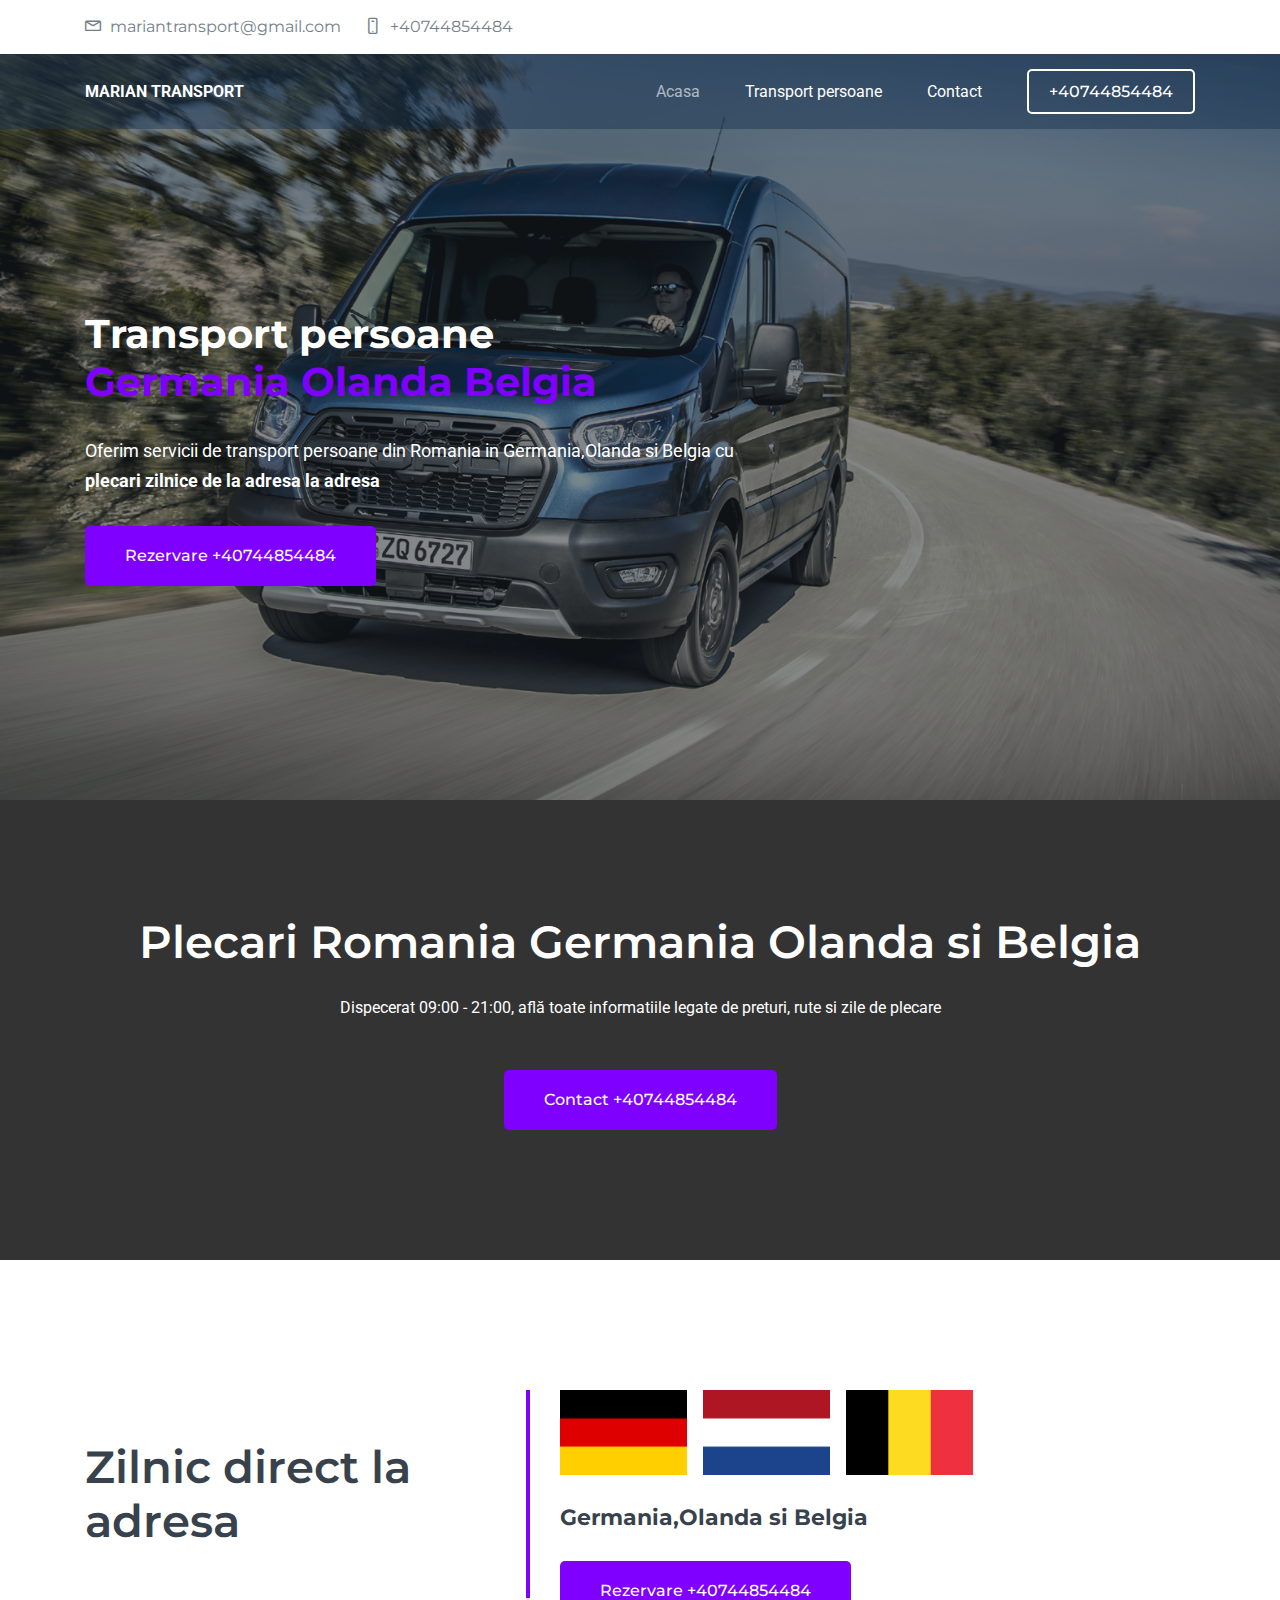
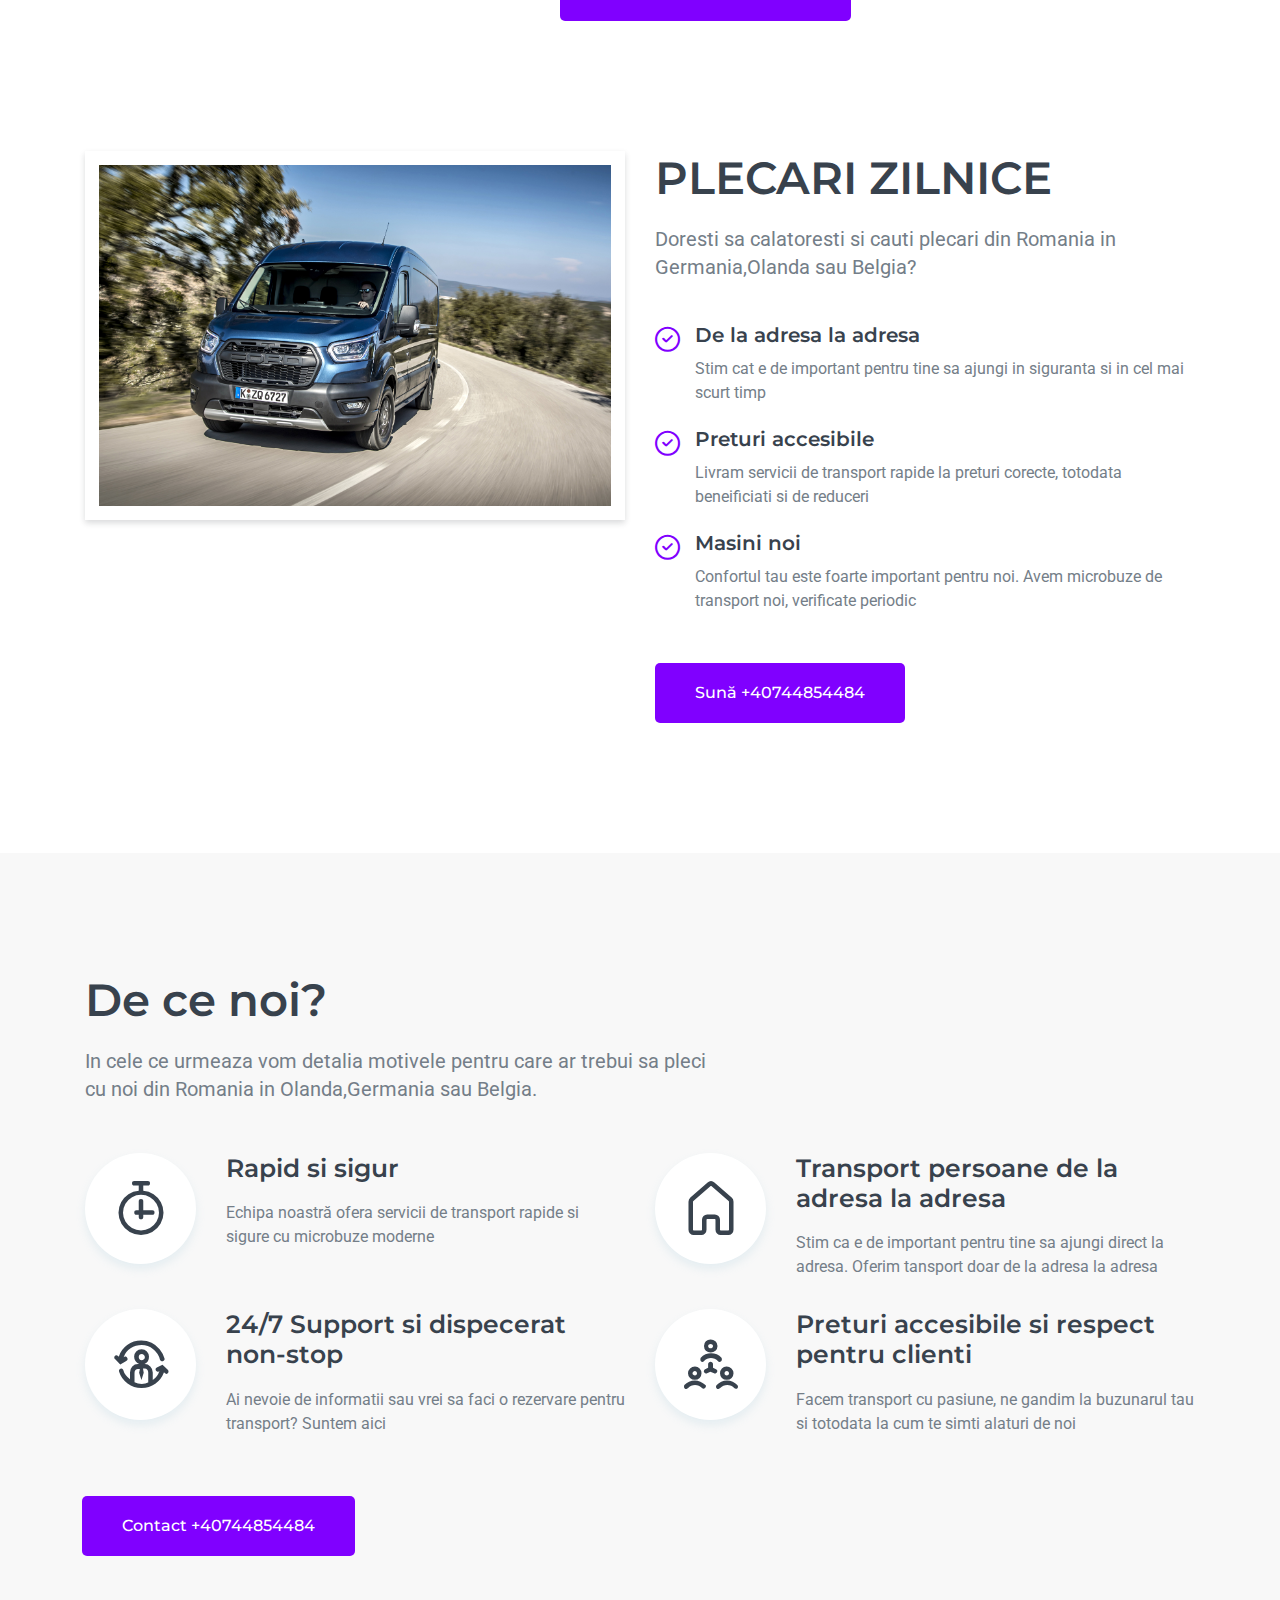
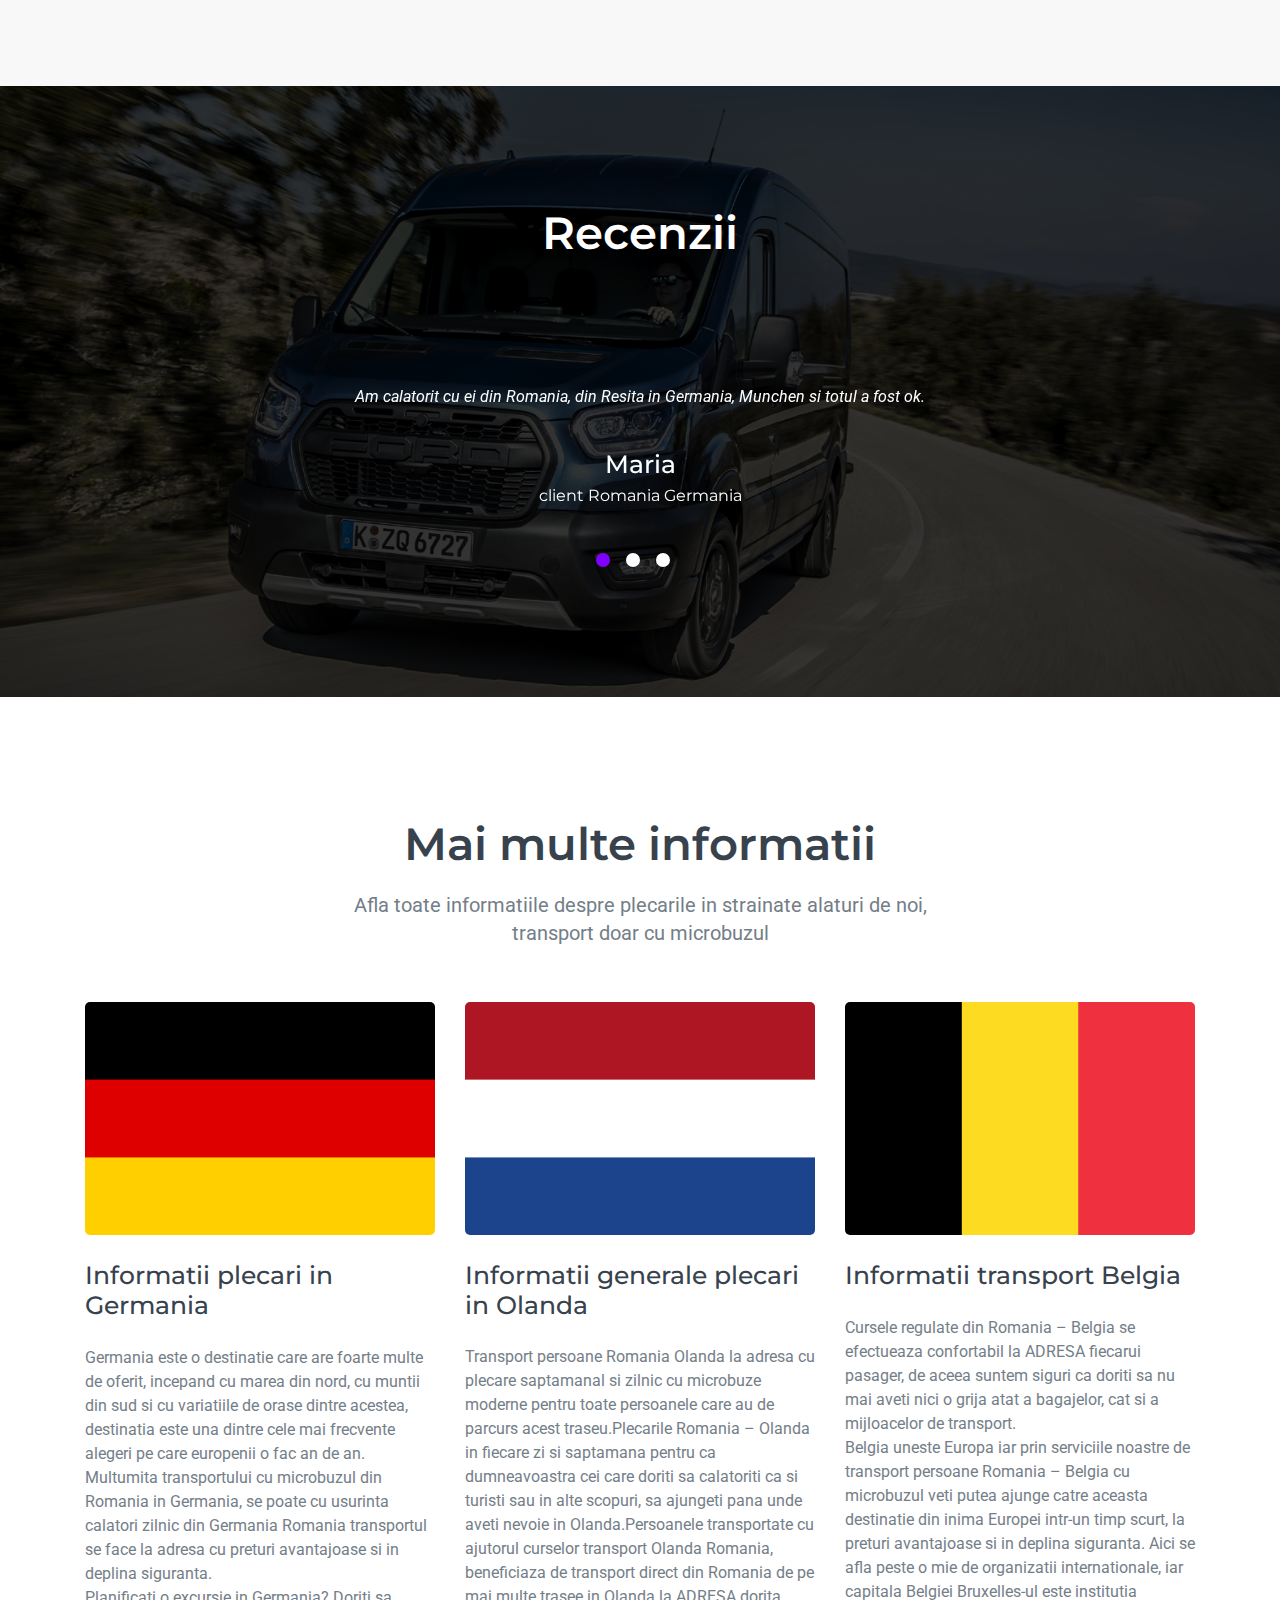
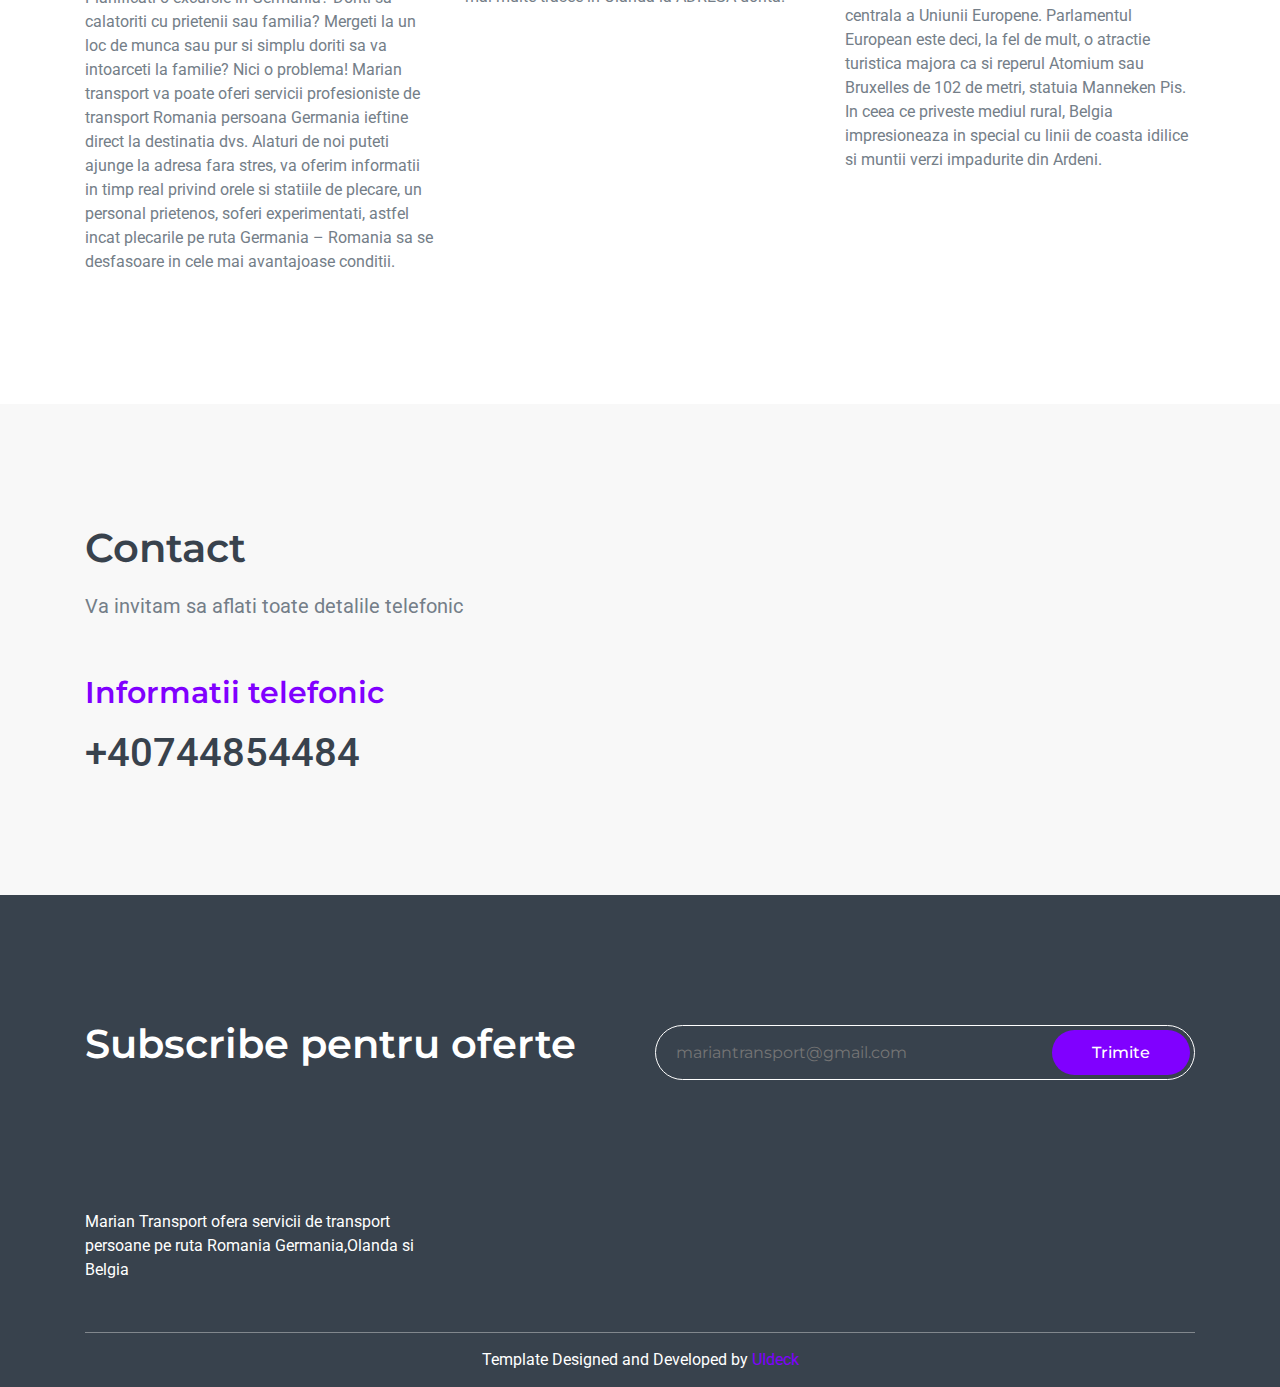
==== index.html @ 930f418b "add first commit" ====
<!DOCTYPE html>
<html class="no-js" lang="ro">
  <head>
    <meta charset="utf-8" />

    <!-- SEO Meta Tags -->
    <meta
      name="description"
      content="Marian transport ofera servicii de transport persoane din Romania in
      Germania,Olanda si Belgia cu plecari zilnice de la adresa la adresa"
    />
    <meta name="application-name" content="mariantransport.com" />
    <meta
      name="keywords"
      content="transport persoane romania germania,transport persoane germania romania,transport persoane germania,transport persoane olanda,transport persoane belgia,plecari romania germania,plecari romania olanda,plecari romania belgia"
    />
    <meta name="creator" content="mariantransport.com" />
    <meta property="og:site_name" content="https://mariantransport.com/" />

    <!-- website name -->
    <meta property="og:site" content="https://mariantransport.com/" />
    <!-- website link -->
    <meta
      property="og:title"
      content="Marian Transport-transport persoane Germania,Olanda si Belgia"
    />
    <!-- title shown in the actual shared post -->
    <meta
      property="og:description"
      content="Marian Transport ofera servicii de transport persoane din Romania in
      Germania,Olanda si Belgia cu plecari zilnice de la adresa la adresa"
    />
    <meta
      property="og:image"
      content="https://mariantransport/assets/images/transport-persoane-international.jpg"
    />
    <!-- image link, make sure it's jpg -->
    <meta property="og:url" content="https://mariantransport.com/" />
    <!-- where do you want your post to link to -->

    <!-- Website Title -->
    <title>
      Marian Transport- transport persoane Germania,Olanda si Belgia
    </title>
    <meta name="viewport" content="width=device-width, initial-scale=1" />

    <!--====== Favicon Icon ======-->
    <link
      rel="shortcut icon"
      href="assets/images/transport-persoane-international.jpg"
      type="image/png"
    />

    <!--====== Animate CSS ======-->
    <link rel="stylesheet" href="assets/css/animate.css" />

    <!--====== Magnific Popup CSS ======-->
    <link rel="stylesheet" href="assets/css/magnific-popup.css" />

    <!--====== Slick CSS ======-->
    <link rel="stylesheet" href="assets/css/slick.css" />

    <!--====== Line Icons CSS ======-->
    <link
      rel="stylesheet"
      href="assets/fonts/lineicons/font-css/LineIcons.css"
    />

    <!--====== Bootstrap CSS ======-->
    <link rel="stylesheet" href="assets/css/bootstrap.min.css" />

    <!--====== Default CSS ======-->
    <link rel="stylesheet" href="assets/css/default.css" />

    <!--====== Style CSS ======-->
    <link rel="stylesheet" href="assets/css/style.css" />
  </head>

  <body>
    <header class="header_area">
      <div class="header_top">
        <div class="container">
          <div class="header_top_content d-md-flex justify-content-between">
            <div class="header_info text-center">
              <ul>
                <li>
                  <i class="lni lni-envelope"></i>
                  <a href="#"> mariantransport@gmail.com</a>
                </li>
                <li>
                  <i class="lni lni-mobile"></i>
                  <a href="tel:+40744854484">+40744854484</a>
                </li>
              </ul>
            </div>
          </div>
          <!-- header top content -->
        </div>
        <!-- container -->
      </div>
      <!-- header top -->

      <div class="header_navbar">
        <div class="container">
          <div class="row">
            <div class="col-lg-12">
              <nav class="navbar navbar-expand-lg">
                <a class="navbar-brand" href="index.html">
                  <p style="color: white; font-weight: bold">
                    MARIAN TRANSPORT
                  </p>
                </a>
                <button
                  class="navbar-toggler"
                  type="button"
                  data-toggle="collapse"
                  data-target="#navbarSupportedContent"
                  aria-controls="navbarSupportedContent"
                  aria-expanded="false"
                  aria-label="Toggle navigation"
                >
                  <span class="toggler-icon"></span>
                  <span class="toggler-icon"></span>
                  <span class="toggler-icon"></span>
                </button>

                <div
                  class="collapse navbar-collapse sub-menu-bar"
                  id="navbarSupportedContent"
                >
                  <ul id="nav" class="navbar-nav ml-auto">
                    <li class="nav-item active">
                      <a class="page-scroll" href="index.html">Acasa</a>
                    </li>

                    <li class="nav-item">
                      <a class="page-scroll" href="transport-persoane.html"
                        >Transport persoane</a
                      >
                    </li>
                    <li class="nav-item">
                      <a class="page-scroll" href="#contact">Contact</a>
                    </li>
                  </ul>
                </div>
                <!-- navbar collapse -->

                <div class="navbar-btn d-none d-sm-inline-block">
                  <a
                    class="main-btn"
                    data-scroll-nav="0"
                    href="tel:+40744854484"
                    >+40744854484</a
                  >
                </div>
              </nav>
              <!-- navbar -->
            </div>
          </div>
          <!-- row -->
        </div>
        <!-- container -->
      </div>
      <!-- header navbar -->
    </header>

    <!--====== HEADER PART ENDS ======-->

    <!--====== SLIDER PART START ======-->

    <div id="home">
      <div
        class="single_slider bg_cover d-flex align-items-center"
        style="
          background-image: url(assets/images/transport-persoane-international.jpg);
        "
      >
        <div class="container">
          <div class="row">
            <div class="col-lg-9">
              <div class="slider_content">
                <h1
                  class="slider_title"
                  data-animation="fadeInUp"
                  data-delay="0.2s"
                >
                  Transport persoane
                  <span style="color: #8000ff">Germania Olanda Belgia</span>
                </h1>
                <p data-animation="fadeInUp" data-delay="0.7s">
                  Oferim servicii de transport persoane din Romania in
                  Germania,Olanda si Belgia cu
                  <span style="font-weight: bold">
                    plecari zilnice de la adresa la adresa</span
                  >
                </p>
                <a
                  href="tel:+40744854484"
                  class="main-btn"
                  data-animation="fadeInUp"
                  data-delay="1.1s"
                  >Rezervare +40744854484</a
                >
              </div>
              <!-- slider content -->
            </div>
          </div>
          <!-- row -->
        </div>
        <!-- container -->
      </div>
      <!-- single slider -->
    </div>
    <section
      class="call_action_area pt-115 pb-130 bg_cover"
      style="background-image: url(assets/images/10-ani-experienta.jpeg)"
    >
      <div class="container">
        <div class="row justify-content-center">
          <div class="col-lg-12">
            <div class="call_action_content text-center">
              <h3 class="action_title">
                Plecari Romania Germania Olanda si Belgia
              </h3>
              <p>
                Dispecerat 09:00 - 21:00, află toate informatiile legate de
                preturi, rute si zile de plecare
              </p>
              <a href="tel:+40744854484" class="main-btn"
                >Contact +40744854484</a
              >
            </div>
            <!-- call action content -->
          </div>
        </div>
        <!-- row -->
      </div>
      <!-- container -->
    </section>
    <section id="about" class="about_area">
      <div class="about_law_area pt-100">
        <div class="container">
          <div class="row">
            <div class="col-lg-5">
              <div class="about_law_title mt-30">
                <h2 class="title">Zilnic direct la adresa</h2>
              </div>
              <!-- about law title -->
            </div>
            <div class="col-lg-7">
              <div class="about_law_content mt-30">
                <img
                  src="assets/images/germania.png"
                  style="max-width: 20%"
                  alt="transport persoane romania germania si germania romania"
                />
                <img
                  src="assets/images/olanda.png"
                  style="max-width: 20%; margin-left: 12px"
                  alt="transport persoane romania olanda si olanda romania"
                />
                <img
                  src="assets/images/belgia.png"
                  style="max-width: 20%; margin-left: 12px"
                  alt="transport persoane romania belgia si belgia romania"
                />
                <div style="margin-top: 30px">
                  <h4>Germania,Olanda si Belgia</h4>
                  <a href="tel:+40744854484" class="main-btn"
                    >Rezervare +40744854484</a
                  >
                </div>
              </div>
              <!-- about law title -->
            </div>
          </div>
          <!-- row -->
        </div>
        <!-- container -->
      </div>
      <!-- about law area -->

      <div class="about_hire_area pt-80 pb-130">
        <div class="container">
          <div class="row">
            <div class="col-lg-6">
              <div class="about_image mt-50">
                <img
                  src="assets/images/transport-persoane-international.jpg"
                  alt="Cerinte locuri de munca ingrijire batrani in austria"
                />
              </div>
              <!-- about image -->
            </div>
            <div class="col-lg-6">
              <div class="about_content mt-50">
                <div class="section_title">
                  <h3 class="title">PLECARI ZILNICE</h3>
                  <p>
                    Doresti sa calatoresti si cauti plecari din Romania in
                    Germania,Olanda sau Belgia?
                  </p>
                </div>
                <!-- section title -->
                <ul class="about_list">
                  <li class="d-flex">
                    <div class="about_check">
                      <i class="lni lni-checkmark-circle"></i>
                    </div>
                    <div class="about_list_content media-body">
                      <h5 class="title">De la adresa la adresa</h5>
                      <p>
                        Stim cat e de important pentru tine sa ajungi in
                        siguranta si in cel mai scurt timp
                      </p>
                    </div>
                  </li>
                  <li class="d-flex">
                    <div class="about_check">
                      <i class="lni lni-checkmark-circle"></i>
                    </div>
                    <div class="about_list_content media-body">
                      <h5 class="title">Preturi accesibile</h5>
                      <p>
                        Livram servicii de transport rapide la preturi corecte,
                        totodata beneificiati si de reduceri
                      </p>
                    </div>
                  </li>
                  <li class="d-flex">
                    <div class="about_check">
                      <i class="lni lni-checkmark-circle"></i>
                    </div>
                    <div class="about_list_content media-body">
                      <h5 class="title">Masini noi</h5>
                      <p>
                        Confortul tau este foarte important pentru noi. Avem
                        microbuze de transport noi, verificate periodic
                      </p>
                    </div>
                  </li>
                </ul>
                <a
                  style="margin-top: 50px"
                  href="tel:+40744854484"
                  class="main-btn"
                  >Sună +40744854484</a
                >
              </div>
              <!-- about content -->
            </div>
          </div>
          <!-- row -->
        </div>
        <!-- container -->
      </div>
      <!-- about hire area -->
    </section>

    <!--====== ABOUT PART ENDS ======-->

    <!--====== PRACTICE PART START ======-->

    <section id="practice" class="practice_area gray-bg pt-120 pb-130">
      <div class="container">
        <div class="row">
          <div class="col-lg-7">
            <div class="section_title pb-20">
              <h3 class="title">De ce noi?</h3>
              <p>
                In cele ce urmeaza vom detalia motivele pentru care ar trebui sa
                pleci cu noi din Romania in Olanda,Germania sau Belgia.
              </p>
            </div>
            <!-- section title -->
          </div>
        </div>
        <!-- row -->
        <div class="row">
          <div class="col-lg-6">
            <div class="single_practice mt-30 d-sm-flex">
              <div class="practice_icon">
                <i class="lni lni-timer"></i>
              </div>
              <div class="practice_content media-body">
                <h4 class="practice_title">
                  <a href="index.html">Rapid si sigur</a>
                </h4>
                <p>
                  Echipa noastră ofera servicii de transport rapide si sigure cu
                  microbuze moderne
                </p>
              </div>
            </div>
            <!-- single practice -->
          </div>
          <div class="col-lg-6">
            <div class="single_practice mt-30 d-sm-flex">
              <div class="practice_icon">
                <i class="lni lni-home"></i>
              </div>
              <div class="practice_content media-body">
                <h4 class="practice_title">
                  <a href="index.html"
                    >Transport persoane de la adresa la adresa</a
                  >
                </h4>
                <p>
                  Stim ca e de important pentru tine sa ajungi direct la adresa.
                  Oferim tansport doar de la adresa la adresa
                </p>
              </div>
            </div>
            <!-- single practice -->
          </div>
          <div class="col-lg-6">
            <div class="single_practice mt-30 d-sm-flex">
              <div class="practice_icon">
                <i class="lni lni-consulting"></i>
              </div>
              <div class="practice_content media-body">
                <h4 class="practice_title">
                  <a href="index.html">24/7 Support si dispecerat non-stop</a>
                </h4>
                <p>
                  Ai nevoie de informatii sau vrei sa faci o rezervare pentru
                  transport? Suntem aici
                </p>
              </div>
            </div>
            <!-- single practice -->
          </div>
          <div class="col-lg-6">
            <div class="single_practice mt-30 d-sm-flex">
              <div class="practice_icon">
                <i class="lni lni-network"></i>
              </div>
              <div class="practice_content media-body">
                <h4 class="practice_title">
                  <a href="index.html"
                    >Preturi accesibile si respect pentru clienti</a
                  >
                </h4>
                <p>
                  Facem transport cu pasiune, ne gandim la buzunarul tau si
                  totodata la cum te simti alaturi de noi
                </p>
              </div>
            </div>
            <!-- single practice -->
          </div>
          <a
            style="margin-top: 60px; margin-left: 12px"
            href="tel:+40744854484"
            class="main-btn"
            >Contact +40744854484</a
          >
        </div>
        <!-- row -->
      </div>
      <!-- container -->
    </section>

    <section
      id="testimonial"
      class="testimonial_area bg_cover pt-120 pb-130"
      style="
        background-image: url(assets/images/transport-persoane-international.jpg);
      "
    >
      <div class="container">
        <div class="row justify-content-center">
          <div class="col-lg-7">
            <div class="section_title section_title_2 text-center pb-30">
              <h3 class="title">Recenzii</h3>
            </div>
            <!-- section title -->
          </div>
        </div>
        <!-- row -->
        <div class="row justify-content-center">
          <div class="col-lg-8">
            <div class="testimonial_active">
              <div class="single_testimonial pt-30 text-center">
                <div class="testimonial_content">
                  <p>
                    Am calatorit cu ei din Romania, din Resita in Germania,
                    Munchen si totul a fost ok.
                  </p>

                  <h5 class="author_name">Maria</h5>
                  <span>client Romania Germania</span>
                </div>
              </div>
              <!-- testimonial content -->
              <div class="single_testimonial pt-30 text-center">
                <div class="testimonial_content">
                  <p>
                    M-am intors din Olanda cu ei, recomand serviiul de transport
                    persoane oferit de ei.
                  </p>

                  <h5 class="author_name">Ruxandra</h5>
                  <span>client Olanda Romania</span>
                </div>
              </div>
              <!-- testimonial content -->
              <div class="single_testimonial pt-30 text-center">
                <div class="testimonial_content">
                  <p>
                    Am venit din Frankfurt acasa in Romania, microbuzele sunt
                    noi si confortabile. Recoamnd cu incredere sa folositi
                    transportul cu ei
                  </p>

                  <h5 class="author_name">Adrian</h5>
                  <span>client Germania Romania</span>
                </div>
              </div>
              <!-- testimonial content -->
            </div>
            <!-- testimonial active -->
          </div>
        </div>
        <!-- row -->
      </div>
      <!-- container -->
    </section>

    <!--====== TESTIMONIAL PART ENDS ======-->

    <!--====== BLOG PART START ======-->

    <section id="blog" class="blog_area pt-120 pb-130">
      <div class="container">
        <div class="row justify-content-center">
          <div class="col-lg-7">
            <div class="section_title text-center pb-25">
              <h3 class="title">Mai multe informatii</h3>
              <p>
                Afla toate informatiile despre plecarile in strainate alaturi de
                noi, transport doar cu microbuzul
              </p>
            </div>
            <!-- section title -->
          </div>
        </div>
        <!-- row -->
        <div class="row justify-content-center">
          <div class="col-lg-4 col-md-7">
            <div class="single_blog mt-30">
              <div class="blg_image">
                <img
                  src="assets/images/germania.png"
                  alt="informatii transport persoane din romania in germania si invers"
                />
              </div>
              <div class="blg_content">
                <h4 class="blog_title">
                  <a>Informatii plecari in Germania</a>
                </h4>
                <p>
                  Germania este o destinatie care are foarte multe de oferit,
                  incepand cu marea din nord, cu muntii din sud si cu variatiile
                  de orase dintre acestea, destinatia este una dintre cele mai
                  frecvente alegeri pe care europenii o fac an de an. Multumita
                  transportului cu microbuzul din Romania in Germania, se poate
                  cu usurinta calatori zilnic din Germania Romania transportul
                  se face la adresa cu preturi avantajoase si in deplina
                  siguranta.
                  <br />
                  Planificati o excursie in Germania? Doriti sa calatoriti cu
                  prietenii sau familia? Mergeti la un loc de munca sau pur si
                  simplu doriti sa va intoarceti la familie? Nici o problema!
                  Marian transport va poate oferi servicii profesioniste de
                  transport Romania persoana Germania ieftine direct la
                  destinatia dvs. Alaturi de noi puteti ajunge la adresa fara
                  stres, va oferim informatii in timp real privind orele si
                  statiile de plecare, un personal prietenos, soferi
                  experimentati, astfel incat plecarile pe ruta Germania –
                  Romania sa se desfasoare in cele mai avantajoase conditii.
                </p>
              </div>
            </div>
            <!-- single blog -->
          </div>
          <div class="col-lg-4 col-md-7">
            <div class="single_blog mt-30">
              <div class="blg_image">
                <img
                  src="assets/images/olanda.png"
                  alt="informatii transport persoane din romania in olanda si invers"
                />
              </div>
              <div class="blg_content">
                <h4 class="blog_title">
                  <a>Informatii generale plecari in Olanda</a>
                </h4>
                <p>
                  Transport persoane Romania Olanda la adresa cu plecare
                  saptamanal si zilnic cu microbuze moderne pentru toate
                  persoanele care au de parcurs acest traseu.Plecarile Romania –
                  Olanda in fiecare zi si saptamana pentru ca dumneavoastra cei
                  care doriti sa calatoriti ca si turisti sau in alte scopuri,
                  sa ajungeti pana unde aveti nevoie in Olanda.Persoanele
                  transportate cu ajutorul curselor transport Olanda Romania,
                  beneficiaza de transport direct din Romania de pe mai multe
                  trasee in Olanda la ADRESA dorita.
                  <br />
                </p>
              </div>
            </div>
            <!-- single blog -->
          </div>
          <div class="col-lg-4 col-md-7">
            <div class="single_blog mt-30">
              <div class="blg_image">
                <img
                  src="assets/images/belgia.png"
                  alt="informatii transport persoane din romania in belgia si invers"
                />
              </div>
              <div class="blg_content">
                <h4 class="blog_title">
                  <a>Informatii transport Belgia</a>
                </h4>
                <p>
                  Cursele regulate din Romania – Belgia se efectueaza
                  confortabil la ADRESA fiecarui pasager, de aceea suntem siguri
                  ca doriti sa nu mai aveti nici o grija atat a bagajelor, cat
                  si a mijloacelor de transport.
                  <br />
                  Belgia uneste Europa iar prin serviciile noastre de transport
                  persoane Romania – Belgia cu microbuzul veti putea ajunge
                  catre aceasta destinatie din inima Europei intr-un timp scurt,
                  la preturi avantajoase si in deplina siguranta. Aici se afla
                  peste o mie de organizatii internationale, iar capitala
                  Belgiei Bruxelles-ul este institutia centrala a Uniunii
                  Europene. Parlamentul European este deci, la fel de mult, o
                  atractie turistica majora ca si reperul Atomium sau Bruxelles
                  de 102 de metri, statuia Manneken Pis. In ceea ce priveste
                  mediul rural, Belgia impresioneaza in special cu linii de
                  coasta idilice si muntii verzi impadurite din Ardeni.
                </p>
              </div>
            </div>
            <!-- single blog -->
          </div>
        </div>
        <!-- row -->
      </div>
      <!-- container -->
    </section>

    <!--====== BLOG PART ENDS ======-->

    <!--====== CONTACT PART START ======-->

    <section id="contact" class="contact_area pt-80 pb-130 gray-bg">
      <div class="container">
        <div class="row">
          <div class="col-lg-6">
            <div class="contact_content mt-40">
              <div class="section_title pb-25">
                <h3 class="title">Contact</h3>
                <p>Va invitam sa aflati toate detalile telefonic</p>
              </div>
              <!-- section title -->
              <div class="contact_info">
                <h5 class="info_title">Informatii telefonic</h5>
                <p class="number">+40744854484</p>
              </div>
            </div>
            <!-- contact content -->
          </div>
        </div>
        <!-- row -->
      </div>
      <!-- container -->
    </section>
    <footer id="footer" class="footer_area">
      <div class="footer_subscribe pt-100 pb-65">
        <div class="container">
          <div class="row">
            <div class="col-lg-6">
              <div class="subscribe_title">
                <h4 class="title">Subscribe pentru oferte</h4>
              </div>
              <!-- subscribe title -->
            </div>
            <div class="col-lg-6">
              <div class="subscribe_form">
                <form action="#">
                  <input type="text" placeholder="mariantransport@gmail.com" />
                  <button class="main-btn">Trimite</button>
                </form>
              </div>
              <!-- subscribe title -->
            </div>
          </div>
          <!-- row -->
        </div>
        <!-- container -->
      </div>
      <!-- container -->

      <div class="footer_widget pt-15 pb-50">
        <div class="container">
          <div class="row">
            <div class="col-lg-4 col-md-7">
              <div class="footer_about mt-50">
                <p>
                  Marian Transport ofera servicii de transport persoane pe ruta
                  Romania Germania,Olanda si Belgia
                </p>
              </div>
              <!-- footer about -->
            </div>
            <div class="col-lg-5 col-md-7">
              <!-- footer wrapper -->
            </div>
          </div>
          <!-- row -->
        </div>
        <!-- container -->
      </div>
      <!-- footer widget -->

      <div class="footer_copyright">
        <div class="container">
          <div class="copyright">
            <p>
              Template Designed and Developed by
              <a href="https://uideck.com/" rel="nofollow">UIdeck</a>
            </p>
          </div>
          <!-- copyright -->
        </div>
        <!-- container -->
      </div>
      <!-- footer copyright -->
    </footer>

    <!--====== FOOTER PART ENDS ======-->

    <!--====== BACK TOP TOP PART START ======-->

    <a href="#" class="back-to-top"><i class="lni lni-chevron-up"></i></a>

    <!--====== BACK TOP TOP PART ENDS ======-->

    <!--====== PART START ======-->

    <!--
    <section class="">
        <div class="container">
            <div class="row">
                <div class="col-lg-">
                    
                </div>
            </div>
        </div>
    </section>
-->

    <!--====== PART ENDS ======-->

    <!--====== Jquery js ======-->
    <script src="assets/js/vendor/jquery-1.12.4.min.js"></script>
    <script src="assets/js/vendor/modernizr-3.7.1.min.js"></script>

    <!--====== Bootstrap js ======-->
    <script src="assets/js/popper.min.js"></script>
    <script src="assets/js/bootstrap.min.js"></script>

    <!--====== Slick js ======-->
    <script src="assets/js/slick.min.js"></script>

    <!--====== Scrolling Nav js ======-->
    <script src="assets/js/jquery.easing.min.js"></script>
    <script src="assets/js/scrolling-nav.js"></script>

    <!--====== Ajax Contact js ======-->
    <script src="assets/js/ajax-contact.js"></script>

    <!--====== Main js ======-->
    <script src="assets/js/main.js"></script>
    <script type="text/javascript">
      (function () {
        var options = {
          call: "+40744854484", // Call phone numb
          call_to_action: "Telefon", // Call to action
          position: "left", // Position may be 'right' or 'left'
        };
        var proto = document.location.protocol,
          host = "getbutton.io",
          url = proto + "//static." + host;
        var s = document.createElement("script");
        s.type = "text/javascript";
        s.async = true;
        s.src = url + "/widget-send-button/js/init.js";
        s.onload = function () {
          WhWidgetSendButton.init(host, proto, options);
        };
        var x = document.getElementsByTagName("script")[0];
        x.parentNode.insertBefore(s, x);
      })();
    </script>
    <!-- /GetButton.io widget -->
    <script type="text/javascript">
      (function () {
        var options = {
          whatsapp: "+40744854484", // WhatsApp number
          call_to_action: "WhatsApp!", // Call to action
          position: "right", // Position may be 'right' or 'left'
        };
        var proto = document.location.protocol,
          host = "getbutton.io",
          url = proto + "//static." + host;
        var s = document.createElement("script");
        s.type = "text/javascript";
        s.async = true;
        s.src = url + "/widget-send-button/js/init.js";
        s.onload = function () {
          WhWidgetSendButton.init(host, proto, options);
        };
        var x = document.getElementsByTagName("script")[0];
        x.parentNode.insertBefore(s, x);
      })();
    </script>
  </body>
</html>
---- assets/css/default.css ----
/* Deafult Margin & Padding */
/*-- Margin Top --*/
.mt-5 {
	margin-top: 5px;
}
.mt-10 {
	margin-top: 10px;
}
.mt-15 {
	margin-top: 15px;
}
.mt-20 {
	margin-top: 20px;
}
.mt-25 {
	margin-top: 25px;
}
.mt-30 {
	margin-top: 30px;
}
.mt-35 {
	margin-top: 35px;
}
.mt-40 {
	margin-top: 40px;
}
.mt-45 {
	margin-top: 45px;
}
.mt-50 {
	margin-top: 50px;
}
.mt-55 {
	margin-top: 55px;
}
.mt-60 {
	margin-top: 60px;
}
.mt-65 {
	margin-top: 65px;
}
.mt-70 {
	margin-top: 70px;
}
.mt-75 {
	margin-top: 75px;
}
.mt-80 {
	margin-top: 80px;
}
.mt-85 {
	margin-top: 85px;
}
.mt-90 {
	margin-top: 90px;
}
.mt-95 {
	margin-top: 95px;
}
.mt-100 {
	margin-top: 100px;
}
.mt-105 {
	margin-top: 105px;
}
.mt-110 {
	margin-top: 110px;
}
.mt-115 {
	margin-top: 115px;
}
.mt-120 {
	margin-top: 120px;
}
.mt-125 {
	margin-top: 125px;
}
.mt-130 {
	margin-top: 130px;
}
.mt-135 {
	margin-top: 135px;
}
.mt-140 {
	margin-top: 140px;
}
.mt-145 {
	margin-top: 145px;
}
.mt-150 {
	margin-top: 150px;
}
.mt-155 {
	margin-top: 155px;
}
.mt-160 {
	margin-top: 160px;
}
.mt-165 {
	margin-top: 165px;
}
.mt-170 {
	margin-top: 170px;
}
.mt-175 {
	margin-top: 175px;
}
.mt-180 {
	margin-top: 180px;
}
.mt-185 {
	margin-top: 185px;
}
.mt-190 {
	margin-top: 190px;
}
.mt-195 {
	margin-top: 195px;
}
.mt-200 {
	margin-top: 200px;
}
/*-- Margin Bottom --*/

.mb-5 {
	margin-bottom: 5px;
}
.mb-10 {
	margin-bottom: 10px;
}
.mb-15 {
	margin-bottom: 15px;
}
.mb-20 {
	margin-bottom: 20px;
}
.mb-25 {
	margin-bottom: 25px;
}
.mb-30 {
	margin-bottom: 30px;
}
.mb-35 {
	margin-bottom: 35px;
}
.mb-40 {
	margin-bottom: 40px;
}
.mb-45 {
	margin-bottom: 45px;
}
.mb-50 {
	margin-bottom: 50px;
}
.mb-55 {
	margin-bottom: 55px;
}
.mb-60 {
	margin-bottom: 60px;
}
.mb-65 {
	margin-bottom: 65px;
}
.mb-70 {
	margin-bottom: 70px;
}
.mb-75 {
	margin-bottom: 75px;
}
.mb-80 {
	margin-bottom: 80px;
}
.mb-85 {
	margin-bottom: 85px;
}
.mb-90 {
	margin-bottom: 90px;
}
.mb-95 {
	margin-bottom: 95px;
}
.mb-100 {
	margin-bottom: 100px;
}
.mb-105 {
	margin-bottom: 105px;
}
.mb-110 {
	margin-bottom: 110px;
}
.mb-115 {
	margin-bottom: 115px;
}
.mb-120 {
	margin-bottom: 120px;
}
.mb-125 {
	margin-bottom: 125px;
}
.mb-130 {
	margin-bottom: 130px;
}
.mb-135 {
	margin-bottom: 135px;
}
.mb-140 {
	margin-bottom: 140px;
}
.mb-145 {
	margin-bottom: 145px;
}
.mb-150 {
	margin-bottom: 150px;
}
.mb-155 {
	margin-bottom: 155px;
}
.mb-160 {
	margin-bottom: 160px;
}
.mb-165 {
	margin-bottom: 165px;
}
.mb-170 {
	margin-bottom: 170px;
}
.mb-175 {
	margin-bottom: 175px;
}
.mb-180 {
	margin-bottom: 180px;
}
.mb-185 {
	margin-bottom: 185px;
}
.mb-190 {
	margin-bottom: 190px;
}
.mb-195 {
	margin-bottom: 195px;
}
.mb-200 {
	margin-bottom: 200px;
}
/*-- margin left --*/
.ml-5 {
	margin-left: 5px;
}
.ml-10 {
	margin-left: 10px;
}
.ml-15 {
	margin-left: 15px;
}
.ml-20 {
	margin-left: 20px;
}
.ml-25 {
	margin-left: 25px;
}
.ml-30 {
	margin-left: 30px;
}
.ml-35 {
	margin-left: 35px;
}
.ml-40 {
	margin-left: 40px;
}
.ml-45 {
	margin-left: 45px;
}
.ml-50 {
	margin-left: 50px;
}
.ml-55 {
	margin-left: 55px;
}
.ml-60 {
	margin-left: 60px;
}
.ml-65 {
	margin-left: 65px;
}
.ml-70 {
	margin-left: 70px;
}
.ml-75 {
	margin-left: 75px;
}
.ml-80 {
	margin-left: 80px;
}
.ml-85 {
	margin-left: 85px;
}
.ml-90 {
	margin-left: 90px;
}
.ml-95 {
	margin-left: 95px;
}
.ml-100 {
	margin-left: 100px;
}
.ml-105 {
	margin-left: 105px;
}
.ml-110 {
	margin-left: 110px;
}
.ml-115 {
	margin-left: 115px;
}
.ml-120 {
	margin-left: 120px;
}
.ml-125 {
	margin-left: 125px;
}
.ml-130 {
	margin-left: 130px;
}
.ml-135 {
	margin-left: 135px;
}
.ml-140 {
	margin-left: 140px;
}
.ml-145 {
	margin-left: 145px;
}
.ml-150 {
	margin-left: 150px;
}
.ml-155 {
	margin-left: 155px;
}
.ml-160 {
	margin-left: 160px;
}
.ml-165 {
	margin-left: 165px;
}
.ml-170 {
	margin-left: 170px;
}
.ml-175 {
	margin-left: 175px;
}
.ml-180 {
	margin-left: 180px;
}
.ml-185 {
	margin-left: 185px;
}
.ml-190 {
	margin-left: 190px;
}
.ml-195 {
	margin-left: 195px;
}
.ml-200 {
	margin-left: 200px;
}
/*-- margin right --*/
.mr-5 {
	margin-right: 5px;
}
.mr-10 {
	margin-right: 10px;
}
.mr-15 {
	margin-right: 15px;
}
.mr-20 {
	margin-right: 20px;
}
.mr-25 {
	margin-right: 25px;
}
.mr-30 {
	margin-right: 30px;
}
.mr-35 {
	margin-right: 35px;
}
.mr-40 {
	margin-right: 40px;
}
.mr-45 {
	margin-right: 45px;
}
.mr-50 {
	margin-right: 50px;
}
.mr-55 {
	margin-right: 55px;
}
.mr-60 {
	margin-right: 60px;
}
.mr-65 {
	margin-right: 65px;
}
.mr-70 {
	margin-right: 70px;
}
.mr-75 {
	margin-right: 75px;
}
.mr-80 {
	margin-right: 80px;
}
.mr-85 {
	margin-right: 85px;
}
.mr-90 {
	margin-right: 90px;
}
.mr-95 {
	margin-right: 95px;
}
.mr-100 {
	margin-right: 100px;
}
.mr-105 {
	margin-right: 105px;
}
.mr-110 {
	margin-right: 110px;
}
.mr-115 {
	margin-right: 115px;
}
.mr-120 {
	margin-right: 120px;
}
.mr-125 {
	margin-right: 125px;
}
.mr-130 {
	margin-right: 130px;
}
.mr-135 {
	margin-right: 135px;
}
.mr-140 {
	margin-right: 140px;
}
.mr-145 {
	margin-right: 145px;
}
.mr-150 {
	margin-right: 150px;
}
.mr-155 {
	margin-right: 155px;
}
.mr-160 {
	margin-right: 160px;
}
.mr-165 {
	margin-right: 165px;
}
.mr-170 {
	margin-right: 170px;
}
.mr-175 {
	margin-right: 175px;
}
.mr-180 {
	margin-right: 180px;
}
.mr-185 {
	margin-right: 185px;
}
.mr-190 {
	margin-right: 190px;
}
.mr-195 {
	margin-right: 195px;
}
.mr-200 {
	margin-right: 200px;
}


/*-- Padding Top --*/

.pt-5 {
	padding-top: 5px;
}
.pt-10 {
	padding-top: 10px;
}
.pt-15 {
	padding-top: 15px;
}
.pt-20 {
	padding-top: 20px;
}
.pt-25 {
	padding-top: 25px;
}
.pt-30 {
	padding-top: 30px;
}
.pt-35 {
	padding-top: 35px;
}
.pt-40 {
	padding-top: 40px;
}
.pt-45 {
	padding-top: 45px;
}
.pt-50 {
	padding-top: 50px;
}
.pt-55 {
	padding-top: 55px;
}
.pt-60 {
	padding-top: 60px;
}
.pt-65 {
	padding-top: 65px;
}
.pt-70 {
	padding-top: 70px;
}
.pt-75 {
	padding-top: 75px;
}
.pt-80 {
	padding-top: 80px;
}
.pt-85 {
	padding-top: 85px;
}
.pt-90 {
	padding-top: 90px;
}
.pt-95 {
	padding-top: 95px;
}
.pt-100 {
	padding-top: 100px;
}
.pt-105 {
	padding-top: 105px;
}
.pt-110 {
	padding-top: 110px;
}
.pt-115 {
	padding-top: 115px;
}
.pt-120 {
	padding-top: 120px;
}
.pt-125 {
	padding-top: 125px;
}
.pt-130 {
	padding-top: 130px;
}
.pt-135 {
	padding-top: 135px;
}
.pt-140 {
	padding-top: 140px;
}
.pt-145 {
	padding-top: 145px;
}
.pt-150 {
	padding-top: 150px;
}
.pt-155 {
	padding-top: 155px;
}
.pt-160 {
	padding-top: 160px;
}
.pt-165 {
	padding-top: 165px;
}
.pt-170 {
	padding-top: 170px;
}
.pt-175 {
	padding-top: 175px;
}
.pt-180 {
	padding-top: 180px;
}
.pt-185 {
	padding-top: 185px;
}
.pt-190 {
	padding-top: 190px;
}
.pt-195 {
	padding-top: 195px;
}
.pt-200 {
	padding-top: 200px;
}
/*-- Padding Bottom --*/

.pb-5 {
	padding-bottom: 5px;
}
.pb-10 {
	padding-bottom: 10px;
}
.pb-15 {
	padding-bottom: 15px;
}
.pb-20 {
	padding-bottom: 20px;
}
.pb-25 {
	padding-bottom: 25px;
}
.pb-30 {
	padding-bottom: 30px;
}
.pb-35 {
	padding-bottom: 35px;
}
.pb-40 {
	padding-bottom: 40px;
}
.pb-45 {
	padding-bottom: 45px;
}
.pb-50 {
	padding-bottom: 50px;
}
.pb-55 {
	padding-bottom: 55px;
}
.pb-60 {
	padding-bottom: 60px;
}
.pb-65 {
	padding-bottom: 65px;
}
.pb-70 {
	padding-bottom: 70px;
}
.pb-75 {
	padding-bottom: 75px;
}
.pb-80 {
	padding-bottom: 80px;
}
.pb-85 {
	padding-bottom: 85px;
}
.pb-90 {
	padding-bottom: 90px;
}
.pb-95 {
	padding-bottom: 95px;
}
.pb-100 {
	padding-bottom: 100px;
}
.pb-105 {
	padding-bottom: 105px;
}
.pb-110 {
	padding-bottom: 110px;
}
.pb-115 {
	padding-bottom: 115px;
}
.pb-120 {
	padding-bottom: 120px;
}
.pb-125 {
	padding-bottom: 125px;
}
.pb-130 {
	padding-bottom: 130px;
}
.pb-135 {
	padding-bottom: 135px;
}
.pb-140 {
	padding-bottom: 140px;
}
.pb-145 {
	padding-bottom: 145px;
}
.pb-150 {
	padding-bottom: 150px;
}
.pb-155 {
	padding-bottom: 155px;
}
.pb-160 {
	padding-bottom: 160px;
}
.pb-165 {
	padding-bottom: 165px;
}
.pb-170 {
	padding-bottom: 170px;
}
.pb-175 {
	padding-bottom: 175px;
}
.pb-180 {
	padding-bottom: 180px;
}
.pb-185 {
	padding-bottom: 185px;
}
.pb-190 {
	padding-bottom: 190px;
}
.pb-195 {
	padding-bottom: 195px;
}
.pb-200 {
	padding-bottom: 200px;
}

/*-- Padding left --*/

.pl-0 {
	padding-left: 0px;
}
.pl-5 {
	padding-left: 5px;
}
.pl-10 {
	padding-left: 10px;
}
.pl-15 {
	padding-left: 15px;
}
.pl-20 {
	padding-left: 20px;
}
.pl-25 {
	padding-left: 25px;
}
.pl-30 {
	padding-left: 30px;
}
.pl-35 {
	padding-left: 35px;
}
.pl-40 {
	padding-left: 40px;
}
.pl-45 {
	padding-left: 45px;
}
.pl-50 {
	padding-left: 50px;
}
.pl-55 {
	padding-left: 55px;
}
.pl-60 {
	padding-left: 60px;
}
.pl-65 {
	padding-left: 65px;
}
.pl-70 {
	padding-left: 70px;
}
.pl-75 {
	padding-left: 75px;
}
.pl-80 {
	padding-left: 80px;
}
.pl-85 {
	padding-left: 85px;
}
.pl-90 {
	padding-left: 90px;
}
.pl-100 {
	padding-left: 100px;
}
.pl-105 {
	padding-left: 105px;
}
.pl-110 {
	padding-left: 110px;
}
.pl-115 {
	padding-left: 115px;
}
.pl-120 {
	padding-left: 120px;
}
.pl-125 {
	padding-left: 125px;
}
/*-- Padding right --*/

.pr-0 {
	padding-right: 0px;
}
.pr-5 {
	padding-right: 5px;
}
.pr-10 {
	padding-right: 10px;
}
.pr-15 {
	padding-right: 15px;
}
.pr-20 {
	padding-right: 20px;
}
.pr-25 {
	padding-right: 25px;
}
.pr-30 {
	padding-right: 30px;
}
.pr-35 {
	padding-right: 35px;
}
.pr-40 {
	padding-right: 40px;
}
.pr-45 {
	padding-right: 45px;
}
.pr-50 {
	padding-right: 50px;
}
.pr-55 {
	padding-right: 55px;
}
.pr-60 {
	padding-right: 60px;
}
.pr-65 {
	padding-right: 65px;
}
.pr-70 {
	padding-right: 70px;
}
.pr-75 {
	padding-right: 75px;
}
.pr-80 {
	padding-right: 80px;
}
.pr-85 {
	padding-right: 85px;
}
.pr-90 {
	padding-right: 90px;
}
.pr-95 {
	padding-right: 95px;
}
.pr-100 {
	padding-right: 100px;
}
.pr-105 {
	padding-right: 105px;
}
/* Background Color */

.gray-bg {
	background: #F8F8F8;
}
.white-bg {
	background: #fff;
}
.black-bg {
	background: #222;
}
/* Color */

.white {
	color: #fff;
}
.black {
	color: #222;
}
/* black overlay */

[data-overlay] {
	position: relative;
}
[data-overlay]::before {
	background: #000 none repeat scroll 0 0;
	content: "";
	height: 100%;
	left: 0;
	position: absolute;
	top: 0;
	width: 100%;
	z-index: 1;
}
[data-overlay="3"]::before {
	opacity: 0.3;
}
[data-overlay="4"]::before {
	opacity: 0.4;
}
[data-overlay="5"]::before {
	opacity: 0.5;
}
[data-overlay="6"]::before {
	opacity: 0.6;
}
[data-overlay="7"]::before {
	opacity: 0.7;
}
[data-overlay="8"]::before {
	opacity: 0.8;
}
[data-overlay="9"]::before {
	opacity: 0.9;
}
---- assets/css/style.css ----
/*-----------------------------------------------------------------------------------

    Template Name: Law Firm - Lawyer and Law Firm Website Template
    Template URI: uideck.com/templates/law-firm
    Author: UIdeck
    Version: 1.0

-----------------------------------------------------------------------------------

    CSS INDEX
    ===================

    01. Theme default CSS
	02. Header
    03. Hero
	04. Footer

-----------------------------------------------------------------------------------*/
/*===========================
       01.COMMON css 
===========================*/
@import url("https://fonts.googleapis.com/css2?family=Montserrat:wght@700&family=Roboto&display=swap");
body {
  font-family: "Montserrat", sans-serif;
  font-weight: normal;
  font-style: normal;
  color: #747e88;
}

* {
  margin: 0;
  padding: 0;
  -webkit-box-sizing: border-box;
  -moz-box-sizing: border-box;
  box-sizing: border-box;
}

img {
  max-width: 100%;
}

a:focus,
input:focus,
textarea:focus,
button:focus {
  text-decoration: none;
  outline: none;
}

a:focus,
a:hover {
  text-decoration: none;
}

i,
span,
a {
  display: inline-block;
}

a {
  color: #8000ff;
}
a:hover {
  color: #8000ff;
}

audio,
canvas,
iframe,
img,
svg,
video {
  vertical-align: middle;
}

h1,
h2,
h3,
h4,
h5,
h6 {
  font-family: "Montserrat", sans-serif;
  font-weight: 700;
  color: #38424d;
  margin: 0px;
}

h1 {
  font-size: 48px;
}

h2 {
  font-size: 36px;
}

h3 {
  font-size: 28px;
}

h4 {
  font-size: 22px;
}

h5 {
  font-size: 18px;
}

h6 {
  font-size: 16px;
}

ul,
ol {
  margin: 0px;
  padding: 0px;
  list-style-type: none;
}

p {
  font-size: 16px;
  font-weight: 400;
  line-height: 24px;
  color: #747e88;
  font-family: "Roboto", sans-serif;
  margin: 0px;
}

.bg_cover {
  background-position: center center;
  background-size: cover;
  background-repeat: no-repeat;
  width: 100%;
  height: 100%;
}

/*===== All Button Style =====*/
.main-btn {
  display: inline-block;
  font-weight: 500;
  text-align: center;
  white-space: nowrap;
  vertical-align: middle;
  -webkit-user-select: none;
  -moz-user-select: none;
  -ms-user-select: none;
  user-select: none;
  border: 0;
  padding: 0 40px;
  font-size: 16px;
  height: 60px;
  line-height: 60px;
  border-radius: 5px;
  color: #fff;
  cursor: pointer;
  z-index: 5;
  -webkit-transition: all 0.4s ease-out 0s;
  -moz-transition: all 0.4s ease-out 0s;
  -ms-transition: all 0.4s ease-out 0s;
  -o-transition: all 0.4s ease-out 0s;
  transition: all 0.4s ease-out 0s;
  background-color: #8000ff;
}
@media (max-width: 767px) {
  .main-btn {
    padding: 0 25px;
    height: 50px;
    line-height: 50px;
    font-size: 14px;
  }
}
.main-btn:hover {
  background-color: #fff;
  color: #8000ff;
  border-color: #8000ff;
  -webkit-box-shadow: 0px 6px 20px 0px rgba(222, 54, 96, 0.15);
  -moz-box-shadow: 0px 6px 20px 0px rgba(222, 54, 96, 0.15);
  box-shadow: 0px 6px 20px 0px rgba(222, 54, 96, 0.15);
}
.main-btn.main-btn-2 {
  background-color: #fff;
  color: #8000ff;
  border-color: #8000ff;
}
.main-btn.main-btn-2:hover {
  background-color: #8000ff;
  border-color: #8000ff;
  color: #fff;
}

.section_title .title {
  font-size: 45px;
  font-weight: 600;
}
@media (max-width: 767px) {
  .section_title .title {
    font-size: 26px;
  }
}

.section_title p {
  margin-top: 20px;
  font-size: 20px;
  line-height: 28px;
}

.section_title.section_title_2 .title {
  color: #fff;
}

.section_title.section_title_2 p {
  color: #fff;
}

/*===========================
       02.HEADER css 
===========================*/
.header_area {
  position: absolute;
  top: 0;
  left: 0;
  width: 100%;
  z-index: 99;
}

/*===== HEADER TOP =====*/
.header_top {
  background-color: #fff;
  padding-bottom: 15px;
}
.header_top .header_info {
  padding-top: 15px;
}
.header_top .header_info ul li {
  display: inline-block;
}
.header_top .header_info ul li + li {
  margin-left: 20px;
}
.header_top .header_info ul li i {
  margin-right: 5px;
  font-size: 16px;
}
.header_top .header_info ul li a {
  font-size: 16px;
  color: #747e88;
  -webkit-transition: all 0.3s ease-out 0s;
  -moz-transition: all 0.3s ease-out 0s;
  -ms-transition: all 0.3s ease-out 0s;
  -o-transition: all 0.3s ease-out 0s;
  transition: all 0.3s ease-out 0s;
}
@media (max-width: 767px) {
  .header_top .header_info ul li a {
    font-size: 14px;
  }
}
.header_top .header_info ul li a:hover {
  color: #8000ff;
}
.header_top .header_social {
  padding-top: 15px;
}
.header_top .header_social ul li {
  display: inline-block;
}
.header_top .header_social ul li + li {
  margin-left: 20px;
}
.header_top .header_social ul li a {
  font-size: 16px;
  color: #747e88;
  -webkit-transition: all 0.3s ease-out 0s;
  -moz-transition: all 0.3s ease-out 0s;
  -ms-transition: all 0.3s ease-out 0s;
  -o-transition: all 0.3s ease-out 0s;
  transition: all 0.3s ease-out 0s;
}
.header_top .header_social ul li a:hover {
  color: #8000ff;
}

/*===== NAVBAR =====*/
.header_navbar {
  top: 0;
  left: 0;
  width: 100%;
  z-index: 99;
  -webkit-transition: all 0.3s ease-out 0s;
  -moz-transition: all 0.3s ease-out 0s;
  -ms-transition: all 0.3s ease-out 0s;
  -o-transition: all 0.3s ease-out 0s;
  transition: all 0.3s ease-out 0s;
  background-color: rgba(26, 51, 80, 0.47);
}

.sticky {
  position: fixed;
  z-index: 99;
  background-color: #1a3350;
  -webkit-box-shadow: 0px 20px 50px 0px rgba(0, 0, 0, 0.05);
  -moz-box-shadow: 0px 20px 50px 0px rgba(0, 0, 0, 0.05);
  box-shadow: 0px 20px 50px 0px rgba(0, 0, 0, 0.05);
  -webkit-transition: all 0.3s ease-out 0s;
  -moz-transition: all 0.3s ease-out 0s;
  -ms-transition: all 0.3s ease-out 0s;
  -o-transition: all 0.3s ease-out 0s;
  transition: all 0.3s ease-out 0s;
}
.sticky .navbar {
  padding: 10px 0;
}

.navbar {
  padding: 15px 0;
  border-radius: 5px;
  position: relative;
  -webkit-transition: all 0.3s ease-out 0s;
  -moz-transition: all 0.3s ease-out 0s;
  -ms-transition: all 0.3s ease-out 0s;
  -o-transition: all 0.3s ease-out 0s;
  transition: all 0.3s ease-out 0s;
  font-family: "Roboto", sans-serif;
}

.navbar-brand {
  padding: 0;
}
.navbar-brand img {
  width: 134px;
}

.navbar-nav .active a {
  opacity: 0.6;
}

.navbar-toggler {
  padding: 0;
}
.navbar-toggler .toggler-icon {
  width: 30px;
  height: 2px;
  background-color: #fff;
  display: block;
  margin: 5px 0;
  position: relative;
  -webkit-transition: all 0.3s ease-out 0s;
  -moz-transition: all 0.3s ease-out 0s;
  -ms-transition: all 0.3s ease-out 0s;
  -o-transition: all 0.3s ease-out 0s;
  transition: all 0.3s ease-out 0s;
}
.navbar-toggler.active .toggler-icon:nth-of-type(1) {
  -webkit-transform: rotate(45deg);
  -moz-transform: rotate(45deg);
  -ms-transform: rotate(45deg);
  -o-transform: rotate(45deg);
  transform: rotate(45deg);
  top: 7px;
}
.navbar-toggler.active .toggler-icon:nth-of-type(2) {
  opacity: 0;
}
.navbar-toggler.active .toggler-icon:nth-of-type(3) {
  -webkit-transform: rotate(135deg);
  -moz-transform: rotate(135deg);
  -ms-transform: rotate(135deg);
  -o-transform: rotate(135deg);
  transform: rotate(135deg);
  top: -7px;
}

@media only screen and (min-width: 768px) and (max-width: 991px) {
  .navbar-collapse {
    position: absolute;
    top: 100%;
    left: 0;
    width: 100%;
    background-color: #fff;
    z-index: 9;
    -webkit-box-shadow: 0px 15px 20px 0px rgba(0, 0, 0, 0.1);
    -moz-box-shadow: 0px 15px 20px 0px rgba(0, 0, 0, 0.1);
    box-shadow: 0px 15px 20px 0px rgba(0, 0, 0, 0.1);
    padding: 5px 12px;
  }
}

@media (max-width: 767px) {
  .navbar-collapse {
    position: absolute;
    top: 100%;
    left: 0;
    width: 100%;
    background-color: #fff;
    z-index: 9;
    -webkit-box-shadow: 0px 15px 20px 0px rgba(0, 0, 0, 0.1);
    -moz-box-shadow: 0px 15px 20px 0px rgba(0, 0, 0, 0.1);
    box-shadow: 0px 15px 20px 0px rgba(0, 0, 0, 0.1);
    padding: 5px 12px;
  }
}

.navbar-nav .nav-item {
  margin-right: 45px;
  position: relative;
}
@media only screen and (min-width: 992px) and (max-width: 1199px) {
  .navbar-nav .nav-item {
    margin-right: 30px;
  }
}
@media only screen and (min-width: 768px) and (max-width: 991px) {
  .navbar-nav .nav-item {
    margin: 0;
  }
}
@media (max-width: 767px) {
  .navbar-nav .nav-item {
    margin: 0;
  }
}
.navbar-nav .nav-item a {
  font-size: 16px;
  font-weight: 400;
  color: #fff;
  -webkit-transition: all 0.3s ease-out 0s;
  -moz-transition: all 0.3s ease-out 0s;
  -ms-transition: all 0.3s ease-out 0s;
  -o-transition: all 0.3s ease-out 0s;
  transition: all 0.3s ease-out 0s;
  padding: 10px 0;
  position: relative;
}
@media only screen and (min-width: 992px) and (max-width: 1199px) {
  .navbar-nav .nav-item a {
    font-size: 15px;
  }
}
@media only screen and (min-width: 768px) and (max-width: 991px) {
  .navbar-nav .nav-item a {
    display: block;
    padding: 4px 0;
    color: #192127;
  }
}
@media (max-width: 767px) {
  .navbar-nav .nav-item a {
    display: block;
    padding: 4px 0;
    color: #192127;
  }
}
.navbar-nav .nav-item.active > a span,
.navbar-nav .nav-item:hover > a span {
  opacity: 1;
  visibility: visible;
  width: 60%;
}
.navbar-nav .nav-item.active > a span::before,
.navbar-nav .nav-item:hover > a span::before {
  width: 20%;
}
.navbar-nav .nav-item.active > a span::after,
.navbar-nav .nav-item:hover > a span::after {
  width: 15%;
}
.navbar-nav .nav-item:hover .sub-menu {
  top: 100%;
  opacity: 1;
  visibility: visible;
}
@media only screen and (min-width: 768px) and (max-width: 991px) {
  .navbar-nav .nav-item:hover .sub-menu {
    top: 0;
  }
}
@media (max-width: 767px) {
  .navbar-nav .nav-item:hover .sub-menu {
    top: 0;
  }
}
.navbar-nav .nav-item .sub-menu {
  width: 200px;
  background-color: #fff;
  -webkit-box-shadow: 0px 0px 20px 0px rgba(0, 0, 0, 0.1);
  -moz-box-shadow: 0px 0px 20px 0px rgba(0, 0, 0, 0.1);
  box-shadow: 0px 0px 20px 0px rgba(0, 0, 0, 0.1);
  position: absolute;
  top: 110%;
  left: 0;
  opacity: 0;
  visibility: hidden;
  -webkit-transition: all 0.3s ease-out 0s;
  -moz-transition: all 0.3s ease-out 0s;
  -ms-transition: all 0.3s ease-out 0s;
  -o-transition: all 0.3s ease-out 0s;
  transition: all 0.3s ease-out 0s;
}
@media only screen and (min-width: 768px) and (max-width: 991px) {
  .navbar-nav .nav-item .sub-menu {
    position: relative;
    width: 100%;
    top: 0;
    display: none;
    opacity: 1;
    visibility: visible;
  }
}
@media (max-width: 767px) {
  .navbar-nav .nav-item .sub-menu {
    position: relative;
    width: 100%;
    top: 0;
    display: none;
    opacity: 1;
    visibility: visible;
  }
}
.navbar-nav .nav-item .sub-menu li {
  display: block;
}
.navbar-nav .nav-item .sub-menu li a {
  display: block;
  padding: 8px 20px;
  color: #192127;
}
.navbar-nav .nav-item .sub-menu li a.active,
.navbar-nav .nav-item .sub-menu li a:hover {
  padding-left: 25px;
  color: #8000ff;
}

.navbar-nav .sub-nav-toggler {
  display: none;
}
@media only screen and (min-width: 768px) and (max-width: 991px) {
  .navbar-nav .sub-nav-toggler {
    display: block;
    position: absolute;
    right: 0;
    top: 0;
    background: none;
    color: #192127;
    font-size: 18px;
    border: 0;
    width: 30px;
    height: 30px;
  }
}
@media (max-width: 767px) {
  .navbar-nav .sub-nav-toggler {
    display: block;
    position: absolute;
    right: 0;
    top: 0;
    background: none;
    color: #192127;
    font-size: 18px;
    border: 0;
    width: 30px;
    height: 30px;
  }
}
.navbar-nav .sub-nav-toggler span {
  width: 8px;
  height: 8px;
  border-left: 1px solid #192127;
  border-bottom: 1px solid #192127;
  -webkit-transform: rotate(-45deg);
  -moz-transform: rotate(-45deg);
  -ms-transform: rotate(-45deg);
  -o-transform: rotate(-45deg);
  transform: rotate(-45deg);
  position: relative;
  top: -5px;
}

.navbar-btn {
  font-family: "Montserrat", sans-serif;
}
@media only screen and (min-width: 768px) and (max-width: 991px) {
  .navbar-btn {
    position: absolute;
    top: 50%;
    right: 50px;
    -webkit-transform: translateY(-50%);
    -moz-transform: translateY(-50%);
    -ms-transform: translateY(-50%);
    -o-transform: translateY(-50%);
    transform: translateY(-50%);
  }
}
@media (max-width: 767px) {
  .navbar-btn {
    position: absolute;
    top: 50%;
    right: 50px;
    -webkit-transform: translateY(-50%);
    -moz-transform: translateY(-50%);
    -ms-transform: translateY(-50%);
    -o-transform: translateY(-50%);
    transform: translateY(-50%);
  }
}
.navbar-btn .main-btn {
  padding: 0 20px;
  height: 45px;
  line-height: 41px;
  color: #fff;
  background-color: transparent;
  border: 2px solid #fff;
}
.navbar-btn .main-btn:hover {
  background-color: rgba(255, 255, 255, 0.4);
}

/*===========================
       03.SLIDER css 
===========================*/
.single_slider {
  height: 800px;
  position: relative;
}
@media only screen and (min-width: 1400px) {
  .single_slider {
    height: 900px;
  }
}
@media only screen and (min-width: 768px) and (max-width: 991px) {
  .single_slider {
    height: auto;
  }
}
@media (max-width: 767px) {
  .single_slider {
    height: auto;
  }
}
.single_slider::before {
  position: absolute;
  content: "";
  background-color: rgba(25, 33, 39, 0.54);
  width: 100%;
  height: 100%;
  left: 0;
  top: 0;
}

.slider_content {
  padding-top: 80px;
}
@media only screen and (min-width: 768px) and (max-width: 991px) {
  .slider_content {
    padding-top: 230px;
    padding-bottom: 130px;
  }
}
@media (max-width: 767px) {
  .slider_content {
    padding-top: 230px;
    padding-bottom: 130px;
  }
}
.slider_content .slider_title {
  font-size: 40px;
  color: #fff;
  margin-top: 15px;
}
@media only screen and (min-width: 992px) and (max-width: 1199px) {
  .slider_content .slider_title {
    font-size: 40px;
  }
}
@media only screen and (min-width: 768px) and (max-width: 991px) {
  .slider_content .slider_title {
    font-size: 40px;
  }
}
@media (max-width: 767px) {
  .slider_content .slider_title {
    font-size: 28px;
  }
}
@media only screen and (min-width: 576px) and (max-width: 767px) {
  .slider_content .slider_title {
    font-size: 38px;
  }
}
.slider_content p {
  font-size: 18px;
  line-height: 30px;
  color: #fff;
  margin-top: 30px;
}
@media only screen and (min-width: 768px) and (max-width: 991px) {
  .slider_content p {
    font-size: 20px;
  }
}
@media (max-width: 767px) {
  .slider_content p {
    font-size: 16px;
  }
}
.slider_content .main-btn {
  margin-top: 30px;
}

.slider-active .slick-dots {
  position: absolute;
  left: 50%;
  bottom: 80px;
  -webkit-transform: translateX(-50%);
  -moz-transform: translateX(-50%);
  -ms-transform: translateX(-50%);
  -o-transform: translateX(-50%);
  transform: translateX(-50%);
}
.slider-active .slick-dots li {
  display: inline-block;
  margin: 0 8px;
}
.slider-active .slick-dots li button {
  width: 15px;
  height: 15px;
  background: #fff;
  border-radius: 50%;
  font-size: 0;
  -webkit-transition: all 0.3s ease-out 0s;
  -moz-transition: all 0.3s ease-out 0s;
  -ms-transition: all 0.3s ease-out 0s;
  -o-transition: all 0.3s ease-out 0s;
  transition: all 0.3s ease-out 0s;
  -webkit-transform: translateX(-50%);
  -moz-transform: translateX(-50%);
  -ms-transform: translateX(-50%);
  -o-transform: translateX(-50%);
  transform: translateX(-50%);
  border: 0;
}
.slider-active .slick-dots li.slick-active button {
  background-color: #8000ff;
}

/*===========================
       04.ABOUT css 
===========================*/
.about_law_title {
  border-right: 4px solid #8000ff;
  padding-top: 50px;
  padding-bottom: 50px;
}
@media (max-width: 767px) {
  .about_law_title {
    padding-top: 30px;
    padding-bottom: 30px;
  }
}
.about_law_title .title {
  font-size: 45px;
  font-weight: 600;
}
@media (max-width: 767px) {
  .about_law_title .title {
    font-size: 28px;
  }
}
@media only screen and (min-width: 576px) and (max-width: 767px) {
  .about_law_title .title {
    font-size: 38px;
  }
}

.about_law_content p {
  font-size: 20px;
  line-height: 28px;
}

.about_law_content .main-btn {
  margin-top: 30px;
}

.about_image {
  position: relative;
  z-index: 5;
}
.about_image::before {
  position: absolute;
  content: "";
  width: 356px;
  height: 301px;
  background-image: url(../images/dots.png);
  background-position: center center;
  background-repeat: no-repeat;
  bottom: -30px;
  left: -30px;
  z-index: -1;
}
@media (max-width: 767px) {
  .about_image::before {
    width: 180px;
    height: 180px;
  }
}
@media (max-width: 767px) {
  .about_image::before {
    width: 256px;
    height: 256px;
  }
}
.about_image img {
  width: 100%;
  background-color: #fff;
  padding: 14px;
  -webkit-box-shadow: 0px 3px 6px 0px rgba(25, 33, 39, 0.16);
  -moz-box-shadow: 0px 3px 6px 0px rgba(25, 33, 39, 0.16);
  box-shadow: 0px 3px 6px 0px rgba(25, 33, 39, 0.16);
}

.about_content .about_list {
  padding-top: 20px;
}
.about_content .about_list li {
  margin-top: 22px;
}
.about_content .about_list li .about_check {
  position: relative;
  top: 4px;
}
.about_content .about_list li .about_check i {
  font-size: 25px;
  color: #8000ff;
}
.about_content .about_list li .about_list_content {
  padding-left: 15px;
}
.about_content .about_list li .about_list_content .title {
  font-size: 20px;
  font-weight: 600;
}
.about_content .about_list li .about_list_content p {
  margin-top: 10px;
}

/*===========================
       05.PRACTICE css 
===========================*/
.practice_area {
  position: relative;
  z-index: 5;
}
.practice_area::before {
  position: absolute;
  content: "";
  background-image: url(../images/dots-2.png);
  background-position: center center;
  background-repeat: repeat;
  width: 100%;
  height: 100%;
  top: 0;
  left: 0;
  z-index: -1;
  opacity: 0.12;
}

.single_practice .practice_icon i {
  width: 111px;
  height: 111px;
  line-height: 111px;
  text-align: center;
  font-size: 54px;
  color: #38424d;
  background-color: #fff;
  border-radius: 50%;
  -webkit-box-shadow: 0px 5px 10px 0px rgba(151, 193, 216, 0.2);
  -moz-box-shadow: 0px 5px 10px 0px rgba(151, 193, 216, 0.2);
  box-shadow: 0px 5px 10px 0px rgba(151, 193, 216, 0.2);
  -webkit-transition: all 0.3s ease-out 0s;
  -moz-transition: all 0.3s ease-out 0s;
  -ms-transition: all 0.3s ease-out 0s;
  -o-transition: all 0.3s ease-out 0s;
  transition: all 0.3s ease-out 0s;
}

.single_practice .practice_content {
  padding-left: 30px;
}
@media (max-width: 767px) {
  .single_practice .practice_content {
    padding-left: 0;
    padding-top: 25px;
  }
}
@media only screen and (min-width: 576px) and (max-width: 767px) {
  .single_practice .practice_content {
    padding-left: 30px;
    padding-top: 0;
  }
}
.single_practice .practice_content .practice_title a {
  font-size: 25px;
  font-weight: 600;
  -webkit-transition: all 0.3s ease-out 0s;
  -moz-transition: all 0.3s ease-out 0s;
  -ms-transition: all 0.3s ease-out 0s;
  -o-transition: all 0.3s ease-out 0s;
  transition: all 0.3s ease-out 0s;
  color: #38424d;
}
.single_practice .practice_content .practice_title a:hover {
  color: #8000ff;
}
.single_practice .practice_content p {
  margin-top: 18px;
}
.single_practice .practice_content .more {
  font-size: 16px;
  color: #38424d;
  font-weight: 500;
  margin-top: 20px;
  -webkit-transition: all 0.3s ease-out 0s;
  -moz-transition: all 0.3s ease-out 0s;
  -ms-transition: all 0.3s ease-out 0s;
  -o-transition: all 0.3s ease-out 0s;
  transition: all 0.3s ease-out 0s;
}
.single_practice .practice_content .more:hover {
  color: #8000ff;
}

.single_practice:hover .practice_icon i {
  background-color: #8000ff;
  color: #fff;
}

/*===========================
     06.CALL ACTION css 
===========================*/
.call_action_area {
  position: relative;
  z-index: 5;
}
.call_action_area::before {
  position: absolute;
  content: "";
  width: 100%;
  height: 100%;
  background-color: rgba(0, 0, 0, 0.8);
  top: 0;
  left: 0;
}

.call_action_content .action_title {
  font-size: 45px;
  color: #fff;
  font-weight: 600;
}
@media (max-width: 767px) {
  .call_action_content .action_title {
    font-size: 26px;
  }
}
.call_action_content .action_title span {
  font-size: 66px;
  color: #8000ff;
}
@media (max-width: 767px) {
  .call_action_content .action_title span {
    font-size: 36px;
  }
}

.call_action_content p {
  color: #fff;
  max-width: 830px;
  margin: 0 auto;
  margin-top: 27px;
}

.call_action_content .main-btn {
  margin-top: 50px;
}

/*===========================
     07.LAWYER css 
===========================*/
.single_lawyer .lawyer_image {
  position: relative;
  overflow: hidden;
  border-radius: 10px;
}
.single_lawyer .lawyer_image::before {
  position: absolute;
  content: "";
  width: 100%;
  height: 100%;
  top: 0;
  left: 0;
  background-color: rgba(25, 33, 39, 0.8);
  opacity: 0;
  visibility: hidden;
  -webkit-transition: all 0.3s ease-out 0s;
  -moz-transition: all 0.3s ease-out 0s;
  -ms-transition: all 0.3s ease-out 0s;
  -o-transition: all 0.3s ease-out 0s;
  transition: all 0.3s ease-out 0s;
}
.single_lawyer .lawyer_image img {
  width: 100%;
}
.single_lawyer .lawyer_image .social {
  position: absolute;
  top: 50%;
  width: 100%;
  -webkit-transform: translateY(-50%);
  -moz-transform: translateY(-50%);
  -ms-transform: translateY(-50%);
  -o-transform: translateY(-50%);
  transform: translateY(-50%);
}
.single_lawyer .lawyer_image .social li {
  display: inline-block;
  margin: 0 3px;
  -webkit-transform: translateY(100%);
  -moz-transform: translateY(100%);
  -ms-transform: translateY(100%);
  -o-transform: translateY(100%);
  transform: translateY(100%);
  -webkit-transition: all 0.3s ease-out 0s;
  -moz-transition: all 0.3s ease-out 0s;
  -ms-transition: all 0.3s ease-out 0s;
  -o-transition: all 0.3s ease-out 0s;
  transition: all 0.3s ease-out 0s;
  opacity: 0;
}
.single_lawyer .lawyer_image .social li a {
  width: 35px;
  height: 35px;
  line-height: 35px;
  text-align: center;
  background-color: rgba(255, 255, 255, 0.14);
  border-radius: 50%;
  color: #fff;
  font-size: 15px;
  -webkit-transition: all 0.3s ease-out 0s;
  -moz-transition: all 0.3s ease-out 0s;
  -ms-transition: all 0.3s ease-out 0s;
  -o-transition: all 0.3s ease-out 0s;
  transition: all 0.3s ease-out 0s;
}
.single_lawyer .lawyer_image .social li a:hover {
  background-color: #8000ff;
}

.single_lawyer .lawyer_content {
  margin-top: 25px;
}
.single_lawyer .lawyer_content .lawyer_name a {
  font-size: 20px;
  font-weight: 600;
  color: #38424d;
  -webkit-transition: all 0.3s ease-out 0s;
  -moz-transition: all 0.3s ease-out 0s;
  -ms-transition: all 0.3s ease-out 0s;
  -o-transition: all 0.3s ease-out 0s;
  transition: all 0.3s ease-out 0s;
}
.single_lawyer .lawyer_content .lawyer_name a:hover {
  color: #8000ff;
}
.single_lawyer .lawyer_content p {
  margin-top: 5px;
  font-weight: 300;
}

.single_lawyer:hover .lawyer_image::before {
  opacity: 1;
  visibility: visible;
}

.single_lawyer:hover .lawyer_image .social li {
  -webkit-transform: translateY(0);
  -moz-transform: translateY(0);
  -ms-transform: translateY(0);
  -o-transform: translateY(0);
  transform: translateY(0);
  opacity: 1;
}
.single_lawyer:hover .lawyer_image .social li:nth-of-type(1) {
  -webkit-transition-delay: 0.2s;
  -moz-transition-delay: 0.2s;
  -ms-transition-delay: 0.2s;
  -o-transition-delay: 0.2s;
  transition-delay: 0.2s;
}
.single_lawyer:hover .lawyer_image .social li:nth-of-type(2) {
  -webkit-transition-delay: 0.3s;
  -moz-transition-delay: 0.3s;
  -ms-transition-delay: 0.3s;
  -o-transition-delay: 0.3s;
  transition-delay: 0.3s;
}
.single_lawyer:hover .lawyer_image .social li:nth-of-type(3) {
  -webkit-transition-delay: 0.4s;
  -moz-transition-delay: 0.4s;
  -ms-transition-delay: 0.4s;
  -o-transition-delay: 0.4s;
  transition-delay: 0.4s;
}
.single_lawyer:hover .lawyer_image .social li:nth-of-type(4) {
  -webkit-transition-delay: 0.5s;
  -moz-transition-delay: 0.5s;
  -ms-transition-delay: 0.5s;
  -o-transition-delay: 0.5s;
  transition-delay: 0.5s;
}

/*===========================
     08.TESTIMONIAL css 
===========================*/
.testimonial_area {
  position: relative;
  z-index: 5;
}
.testimonial_area::before {
  position: absolute;
  content: "";
  width: 100%;
  height: 100%;
  background-color: rgba(0, 0, 0, 0.8);
  top: 0;
  left: 0;
}

.testimonial_active {
  position: relative;
}
.testimonial_active .slick-dots {
  width: 100%;
  text-align: center;
  margin-top: 35px;
}
.testimonial_active .slick-dots li {
  display: inline-block;
  margin: 0 8px;
}
.testimonial_active .slick-dots li button {
  width: 14px;
  height: 14px;
  background: #fff;
  border-radius: 50%;
  font-size: 0;
  -webkit-transition: all 0.3s ease-out 0s;
  -moz-transition: all 0.3s ease-out 0s;
  -ms-transition: all 0.3s ease-out 0s;
  -o-transition: all 0.3s ease-out 0s;
  transition: all 0.3s ease-out 0s;
  -webkit-transform: translateX(-50%);
  -moz-transform: translateX(-50%);
  -ms-transform: translateX(-50%);
  -o-transform: translateX(-50%);
  transform: translateX(-50%);
  border: 0;
}
.testimonial_active .slick-dots li.slick-active button {
  background-color: #8000ff;
}

.single_testimonial .testimonial_image {
  position: relative;
}
.single_testimonial .testimonial_image img {
  border-radius: 5px;
  display: inline-block;
}
.single_testimonial .testimonial_image .quota {
  position: absolute;
  bottom: -25px;
  left: 50%;
  -webkit-transform: translateX(-50%);
  -moz-transform: translateX(-50%);
  -ms-transform: translateX(-50%);
  -o-transform: translateX(-50%);
  transform: translateX(-50%);
}
.single_testimonial .testimonial_image .quota i {
  width: 50px;
  height: 50px;
  line-height: 50px;
  text-align: center;
  background-color: #8000ff;
  font-size: 26px;
  color: #fff;
  border-radius: 50%;
}

.single_testimonial .testimonial_content {
  padding-top: 65px;
  padding-left: 15px;
  padding-right: 15px;
}
.single_testimonial .testimonial_content p {
  color: #fff;
  font-style: italic;
}
.single_testimonial .testimonial_content .author_name {
  font-size: 25px;
  font-weight: 500;
  color: #fff;
  margin-top: 40px;
}
.single_testimonial .testimonial_content span {
  font-size: 16px;
  color: #fff;
  margin-top: 5px;
}

/*===========================
        09.BLOG css 
===========================*/
.single_blog .blg_image img {
  width: 100%;
  border-radius: 5px;
}

.single_blog .blg_content {
  margin-top: 25px;
}
.single_blog .blg_content .blog_title a {
  font-size: 25px;
  color: #38424d;
  font-weight: 500;
  -webkit-transition: all 0.3s ease-out 0s;
  -moz-transition: all 0.3s ease-out 0s;
  -ms-transition: all 0.3s ease-out 0s;
  -o-transition: all 0.3s ease-out 0s;
  transition: all 0.3s ease-out 0s;
}
@media (max-width: 767px) {
  .single_blog .blg_content .blog_title a {
    font-size: 20px;
  }
}
.single_blog .blg_content .blog_title a:hover {
  color: #8000ff;
}
.single_blog .blg_content p {
  margin-top: 25px;
}
.single_blog .blg_content .more {
  color: #38424d;
  font-size: 16px;
  font-weight: 500;
  -webkit-transition: all 0.3s ease-out 0s;
  -moz-transition: all 0.3s ease-out 0s;
  -ms-transition: all 0.3s ease-out 0s;
  -o-transition: all 0.3s ease-out 0s;
  transition: all 0.3s ease-out 0s;
  margin-top: 15px;
}
.single_blog .blg_content .more:hover {
  color: #8000ff;
}

/*===========================
        10.CONTACT css 
===========================*/
.contact_area {
  position: relative;
  z-index: 5;
}
.contact_area::before {
  position: absolute;
  content: "";
  background-image: url(../images/dots-2.png);
  background-position: center center;
  background-repeat: repeat;
  width: 100%;
  height: 100%;
  top: 0;
  left: 0;
  z-index: -1;
  opacity: 0.12;
}

p.form-message.success,
p.form-message.error {
  font-size: 16px;
  color: #333;
  background: #ddd;
  padding: 10px 15px;
  margin-top: 15px;
  margin-left: 15px;
}
p.form-message.success.form-message.error,
p.form-message.error.form-message.error {
  color: #f00;
}

.contact_content .section_title .title {
  font-size: 40px;
}
@media (max-width: 767px) {
  .contact_content .section_title .title {
    font-size: 24px;
  }
}

.contact_content .contact_info {
  padding-top: 30px;
}
.contact_content .contact_info .info_title {
  font-size: 30px;
  font-weight: 600;
  color: #8000ff;
}
@media (max-width: 767px) {
  .contact_content .contact_info .info_title {
    font-size: 20px;
  }
}
.contact_content .contact_info .number {
  font-size: 40px;
  font-weight: 500;
  color: #38424d;
  margin-top: 30px;
}
@media (max-width: 767px) {
  .contact_content .contact_info .number {
    font-size: 24px;
  }
}
.contact_content .contact_info p {
  margin-top: 30px;
}

.contact_form .single_form {
  margin-top: 30px;
}
.contact_form .single_form textarea,
.contact_form .single_form input {
  width: 100%;
  padding: 0 25px;
  height: 55px;
  border: 1px solid #dbdbdb;
  border-radius: 5px;
  background-color: #fff;
  color: #38424d;
  font-size: 16px;
}
.contact_form .single_form textarea {
  padding-top: 15px;
  resize: none;
  height: 150px;
}

/*===========================
        11.BRAND css 
===========================*/
.brand_wrapper {
  margin-left: -15px;
  margin-right: -15px;
}

.single_brand {
  padding: 0 15px;
  margin-top: 30px;
  width: 20%;
}
@media (max-width: 767px) {
  .single_brand {
    width: 50%;
  }
}
@media only screen and (min-width: 576px) and (max-width: 767px) {
  .single_brand {
    width: 33.33%;
  }
}
.single_brand img {
  opacity: 0.68;
  max-width: 96px;
}
.single_brand img:hover {
  opacity: 1;
}

/*===========================
        11.BRAND css 
===========================*/
.footer_area {
  background-color: #38424d;
}

.footer_subscribe .subscribe_title {
  margin-top: 25px;
}
.footer_subscribe .subscribe_title .title {
  color: #fff;
  font-size: 40px;
  font-weight: 600;
}
@media (max-width: 767px) {
  .footer_subscribe .subscribe_title .title {
    font-size: 24px;
  }
}

.footer_subscribe .subscribe_form {
  margin-top: 30px;
  position: relative;
}
.footer_subscribe .subscribe_form input {
  width: 100%;
  height: 55px;
  border: 1px solid #fff;
  border-radius: 50px;
  padding: 0 20px;
  background: none;
  color: #fff;
}
.footer_subscribe .subscribe_form .main-btn {
  position: absolute;
  top: 5px;
  right: 5px;
  border-radius: 50px;
  height: 45px;
  line-height: 45px;
}
@media (max-width: 767px) {
  .footer_subscribe .subscribe_form .main-btn {
    position: relative;
    right: 0;
    top: 0;
    margin-top: 10px;
    width: 100%;
  }
}
@media only screen and (min-width: 576px) and (max-width: 767px) {
  .footer_subscribe .subscribe_form .main-btn {
    position: relative;
    right: 5px;
    top: 5px;
    margin-top: 0;
    width: auto;
  }
}

.footer_widget .footer_title {
  font-size: 20px;
  font-weight: 600;
  color: #fff;
}

.footer_about p {
  color: #fff;
  margin-top: 25px;
}

.footer_link {
  width: 50%;
  padding-left: 50px;
}
@media only screen and (min-width: 768px) and (max-width: 991px) {
  .footer_link {
    padding-left: 0;
  }
}
@media (max-width: 767px) {
  .footer_link {
    padding-left: 0;
  }
}
.footer_link .link {
  padding-top: 20px;
}
.footer_link .link li {
  margin-top: 15px;
}
.footer_link .link li a {
  font-size: 16px;
  color: #fff;
  font-family: "Roboto", sans-serif;
  -webkit-transition: all 0.3s ease-out 0s;
  -moz-transition: all 0.3s ease-out 0s;
  -ms-transition: all 0.3s ease-out 0s;
  -o-transition: all 0.3s ease-out 0s;
  transition: all 0.3s ease-out 0s;
}
.footer_link .link li a:hover {
  color: #8000ff;
}

.footer_social .social {
  padding-top: 20px;
}
.footer_social .social li {
  margin-top: 15px;
}
.footer_social .social li a {
  font-size: 16px;
  font-family: "Roboto", sans-serif;
  color: #fff;
  -webkit-transition: all 0.3s ease-out 0s;
  -moz-transition: all 0.3s ease-out 0s;
  -ms-transition: all 0.3s ease-out 0s;
  -o-transition: all 0.3s ease-out 0s;
  transition: all 0.3s ease-out 0s;
}
.footer_social .social li a i {
  width: 35px;
  height: 35px;
  line-height: 35px;
  text-transform: capitalize;
  font-size: 18px;
  color: #fff;
  background-color: rgba(255, 255, 255, 0.1);
  border-radius: 50%;
  text-align: center;
  margin-right: 5px;
  -webkit-transition: all 0.3s ease-out 0s;
  -moz-transition: all 0.3s ease-out 0s;
  -ms-transition: all 0.3s ease-out 0s;
  -o-transition: all 0.3s ease-out 0s;
  transition: all 0.3s ease-out 0s;
}
.footer_social .social li a:hover {
  color: #8000ff;
}
.footer_social .social li a:hover i {
  background-color: #8000ff;
}

.footer_copyright .copyright {
  border-top: 1px solid rgba(219, 219, 219, 0.45);
  padding: 15px 0;
  text-align: center;
}
.footer_copyright .copyright p {
  color: #fff;
}

/*===== BACK TO TOP =====*/
.back-to-top {
  font-size: 20px;
  color: #fff;
  position: fixed;
  right: 20px;
  bottom: 20px;
  width: 45px;
  height: 45px;
  line-height: 45px;
  border-radius: 5px;
  background-color: #8000ff;
  text-align: center;
  z-index: 99;
  -webkit-transition: all 0.3s ease-out 0s;
  -moz-transition: all 0.3s ease-out 0s;
  -ms-transition: all 0.3s ease-out 0s;
  -o-transition: all 0.3s ease-out 0s;
  transition: all 0.3s ease-out 0s;
  display: none;
}
.back-to-top:hover {
  color: #fff;
  background-color: #8000ff;
}
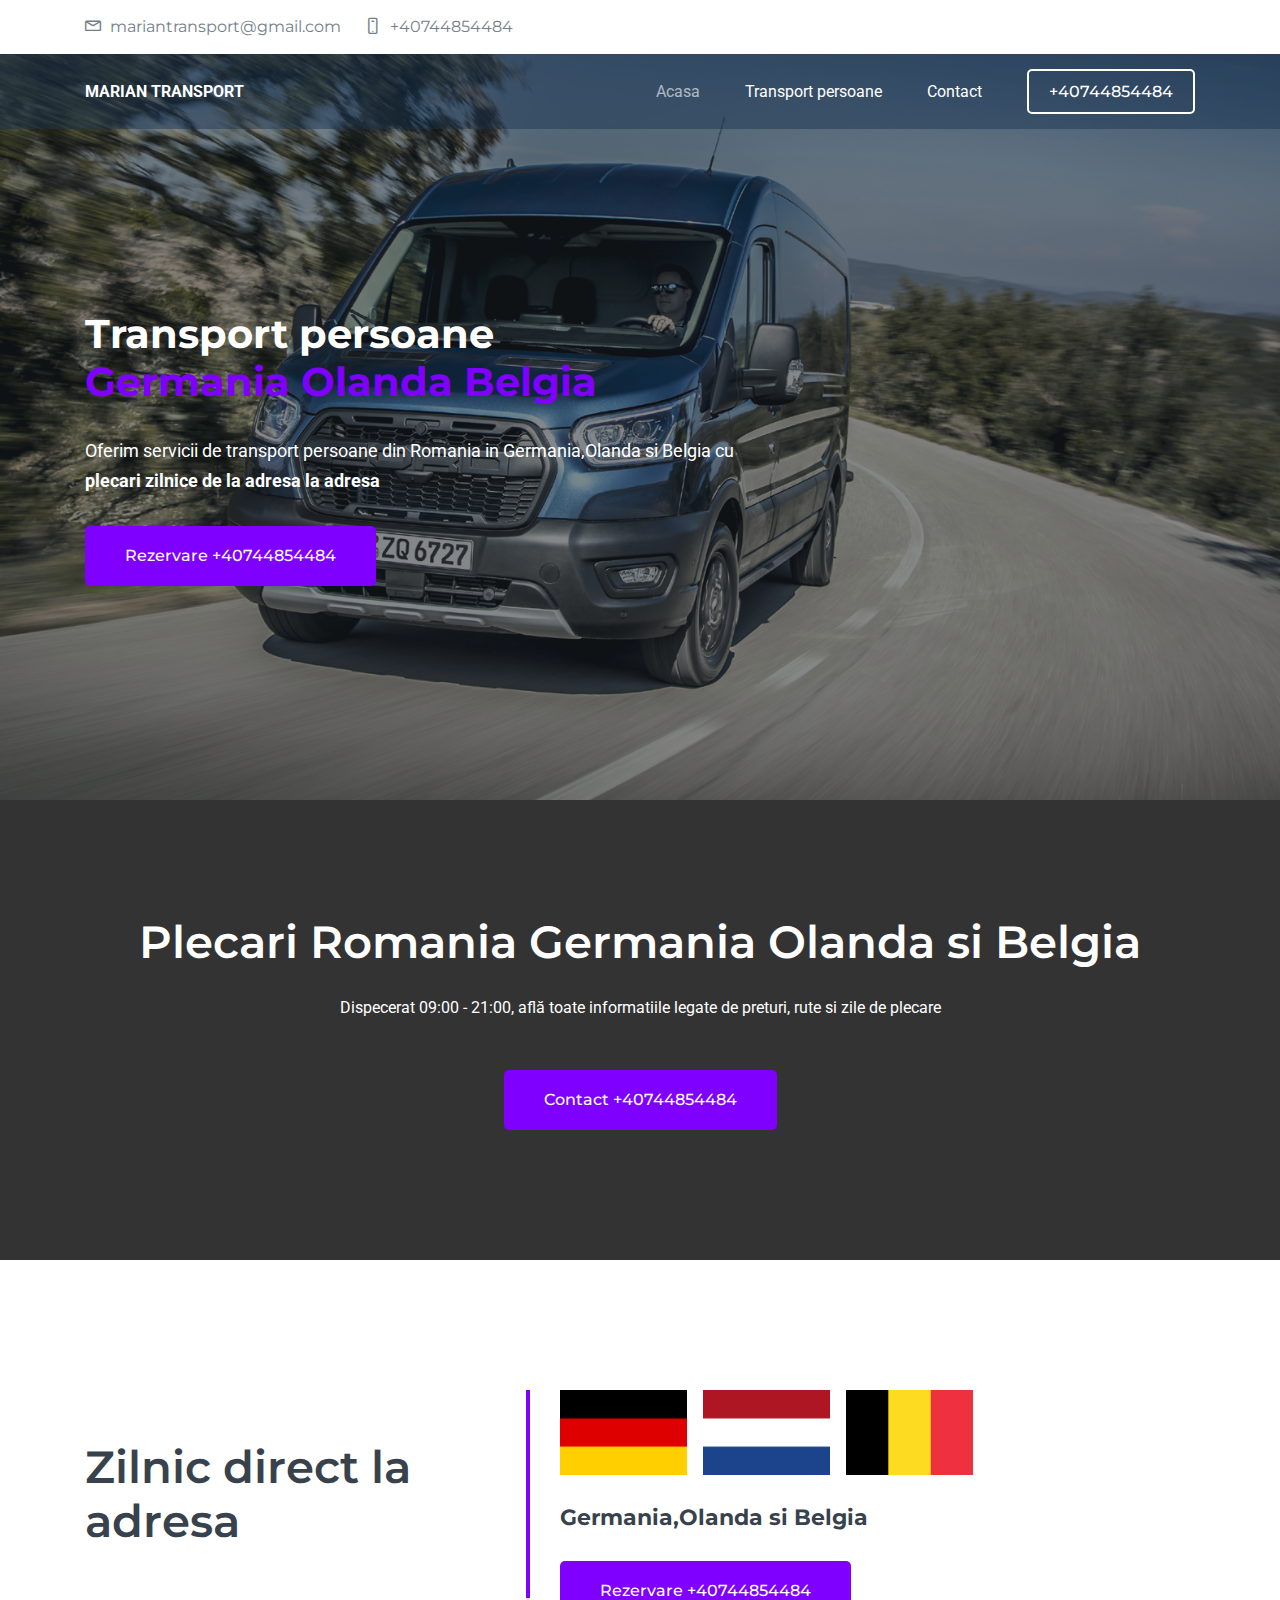
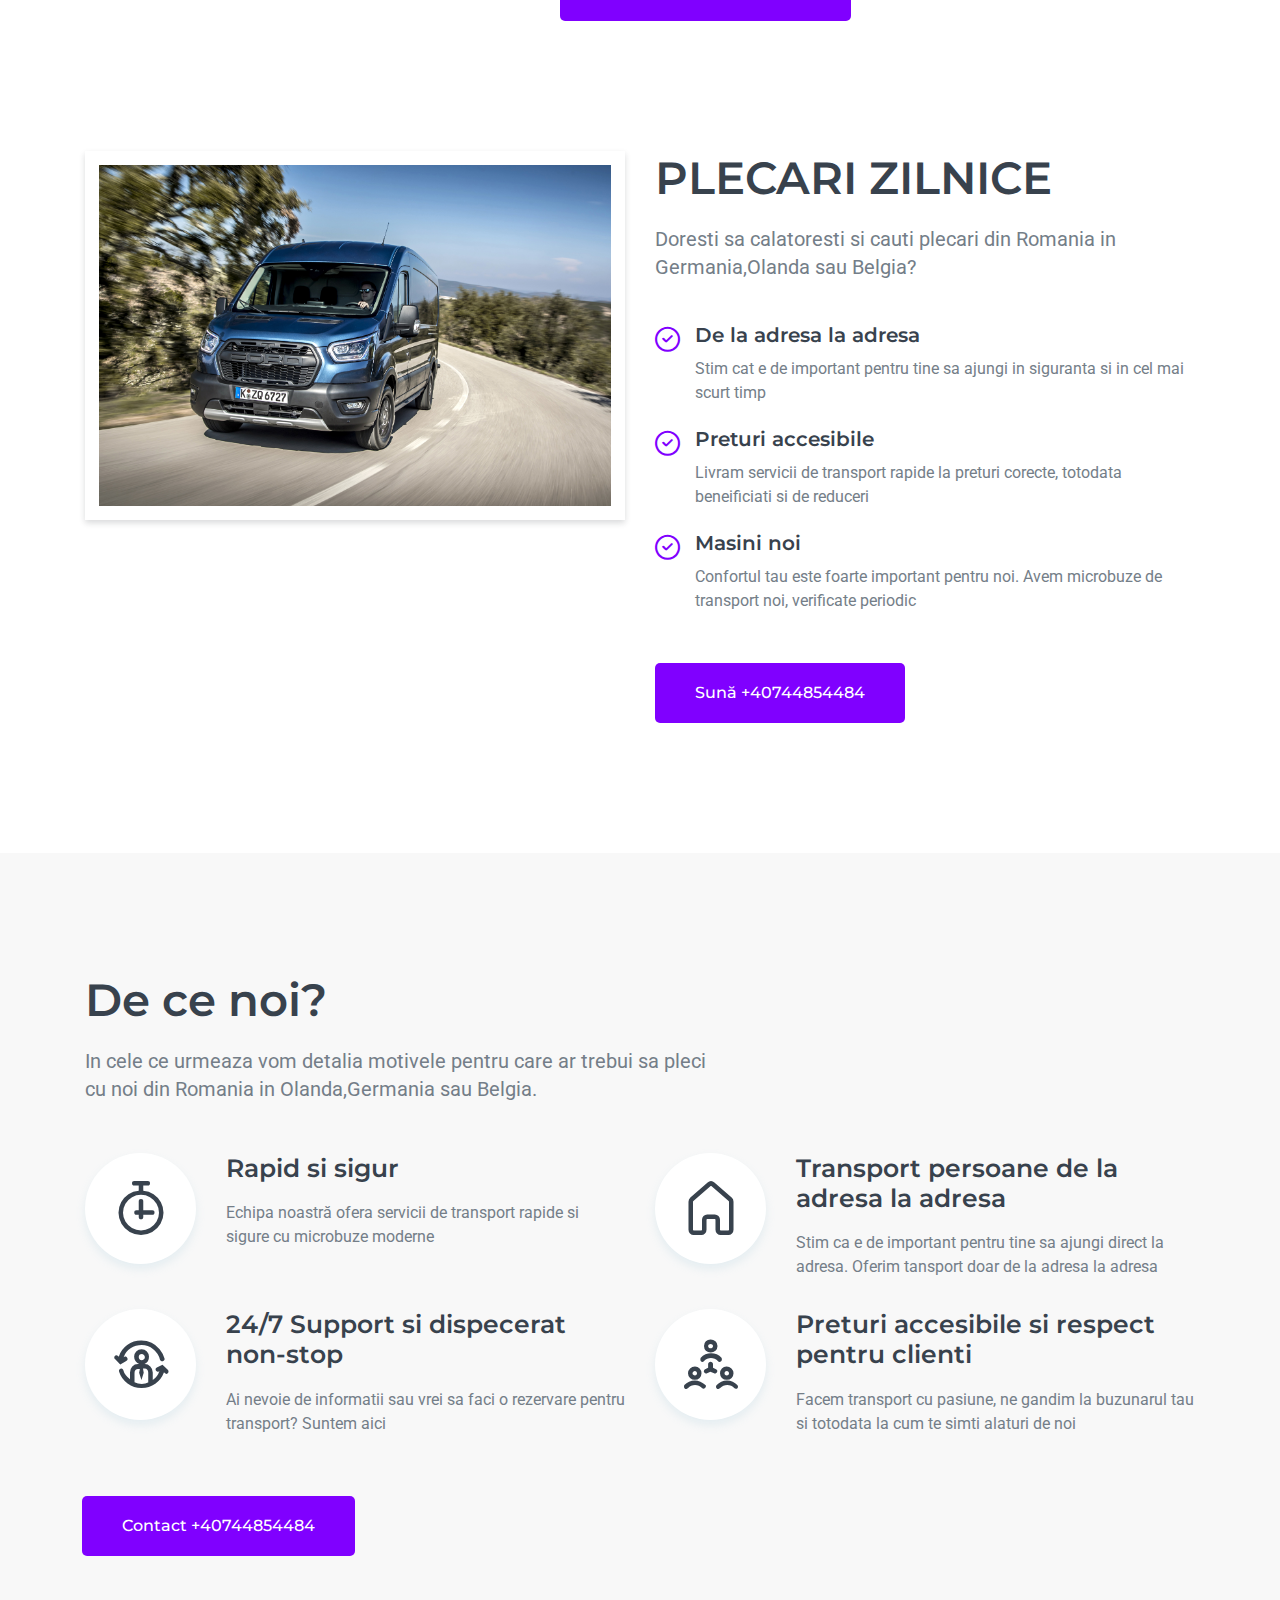
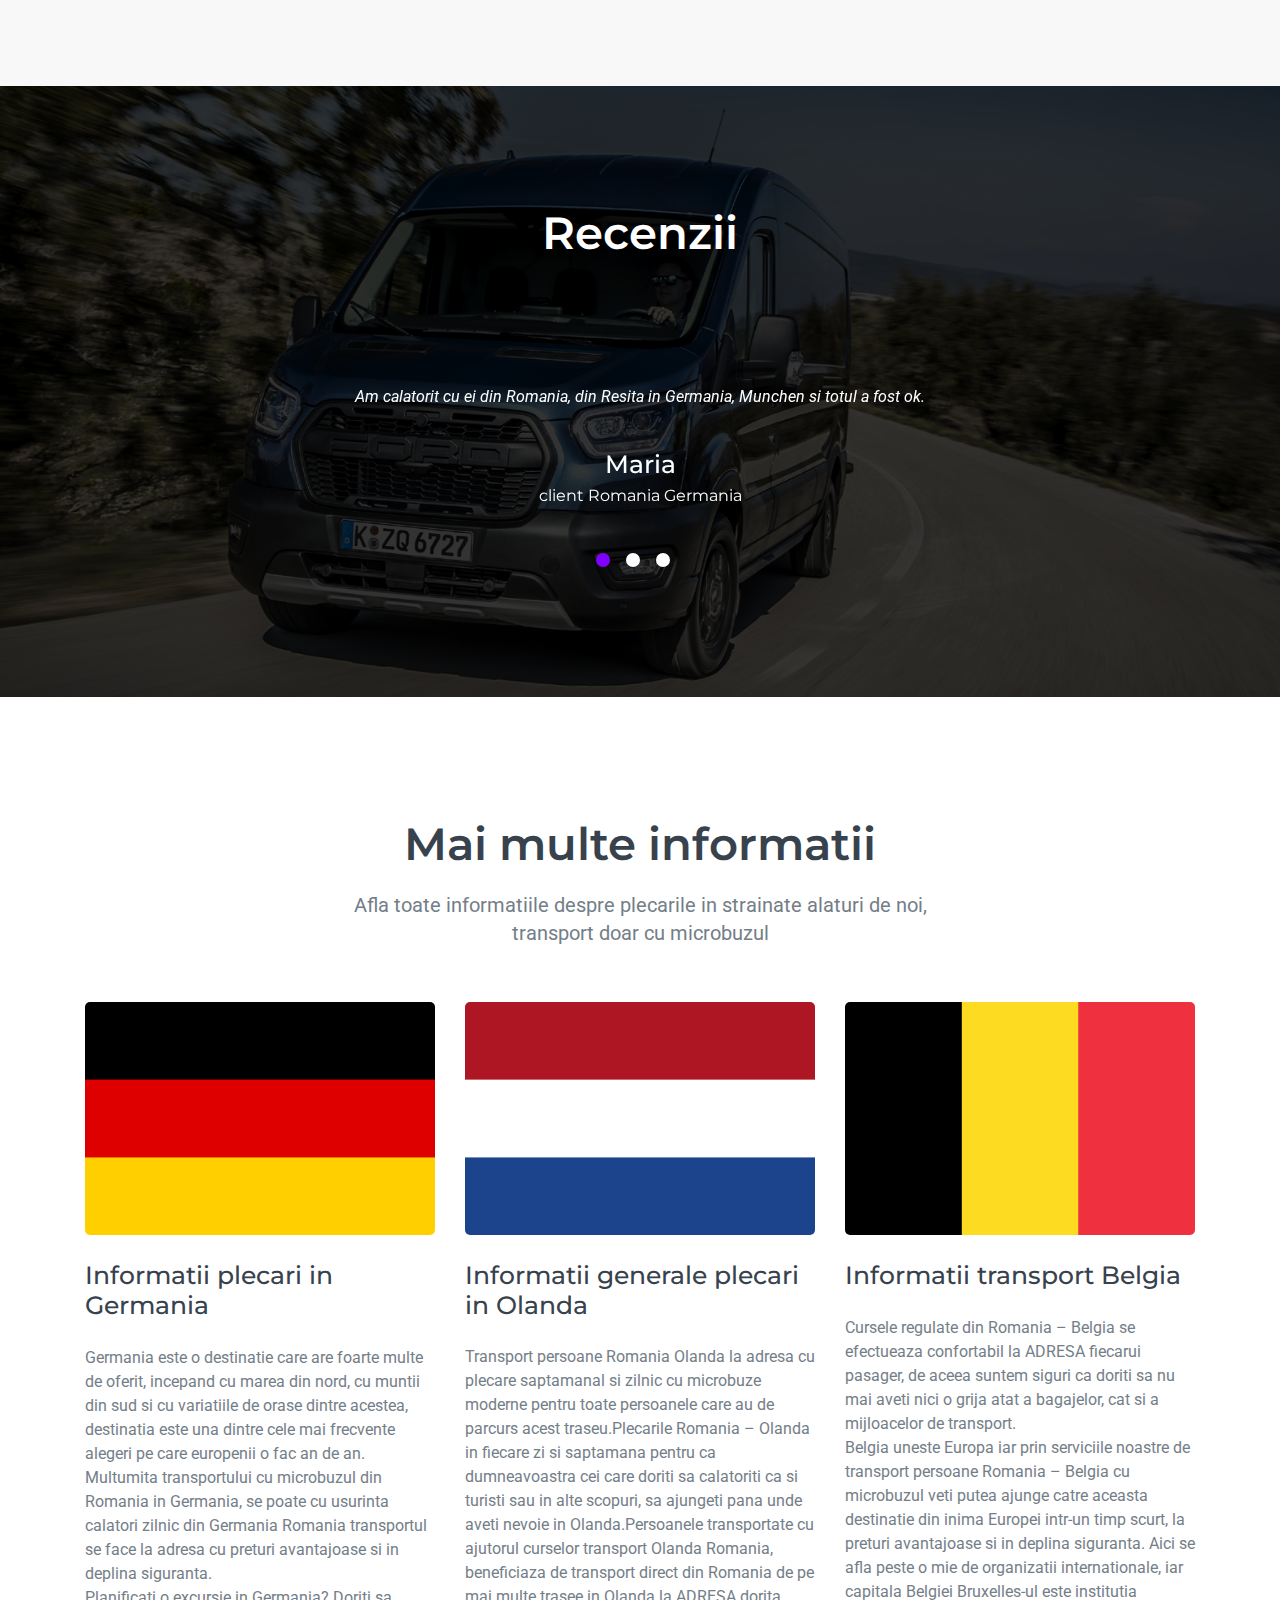
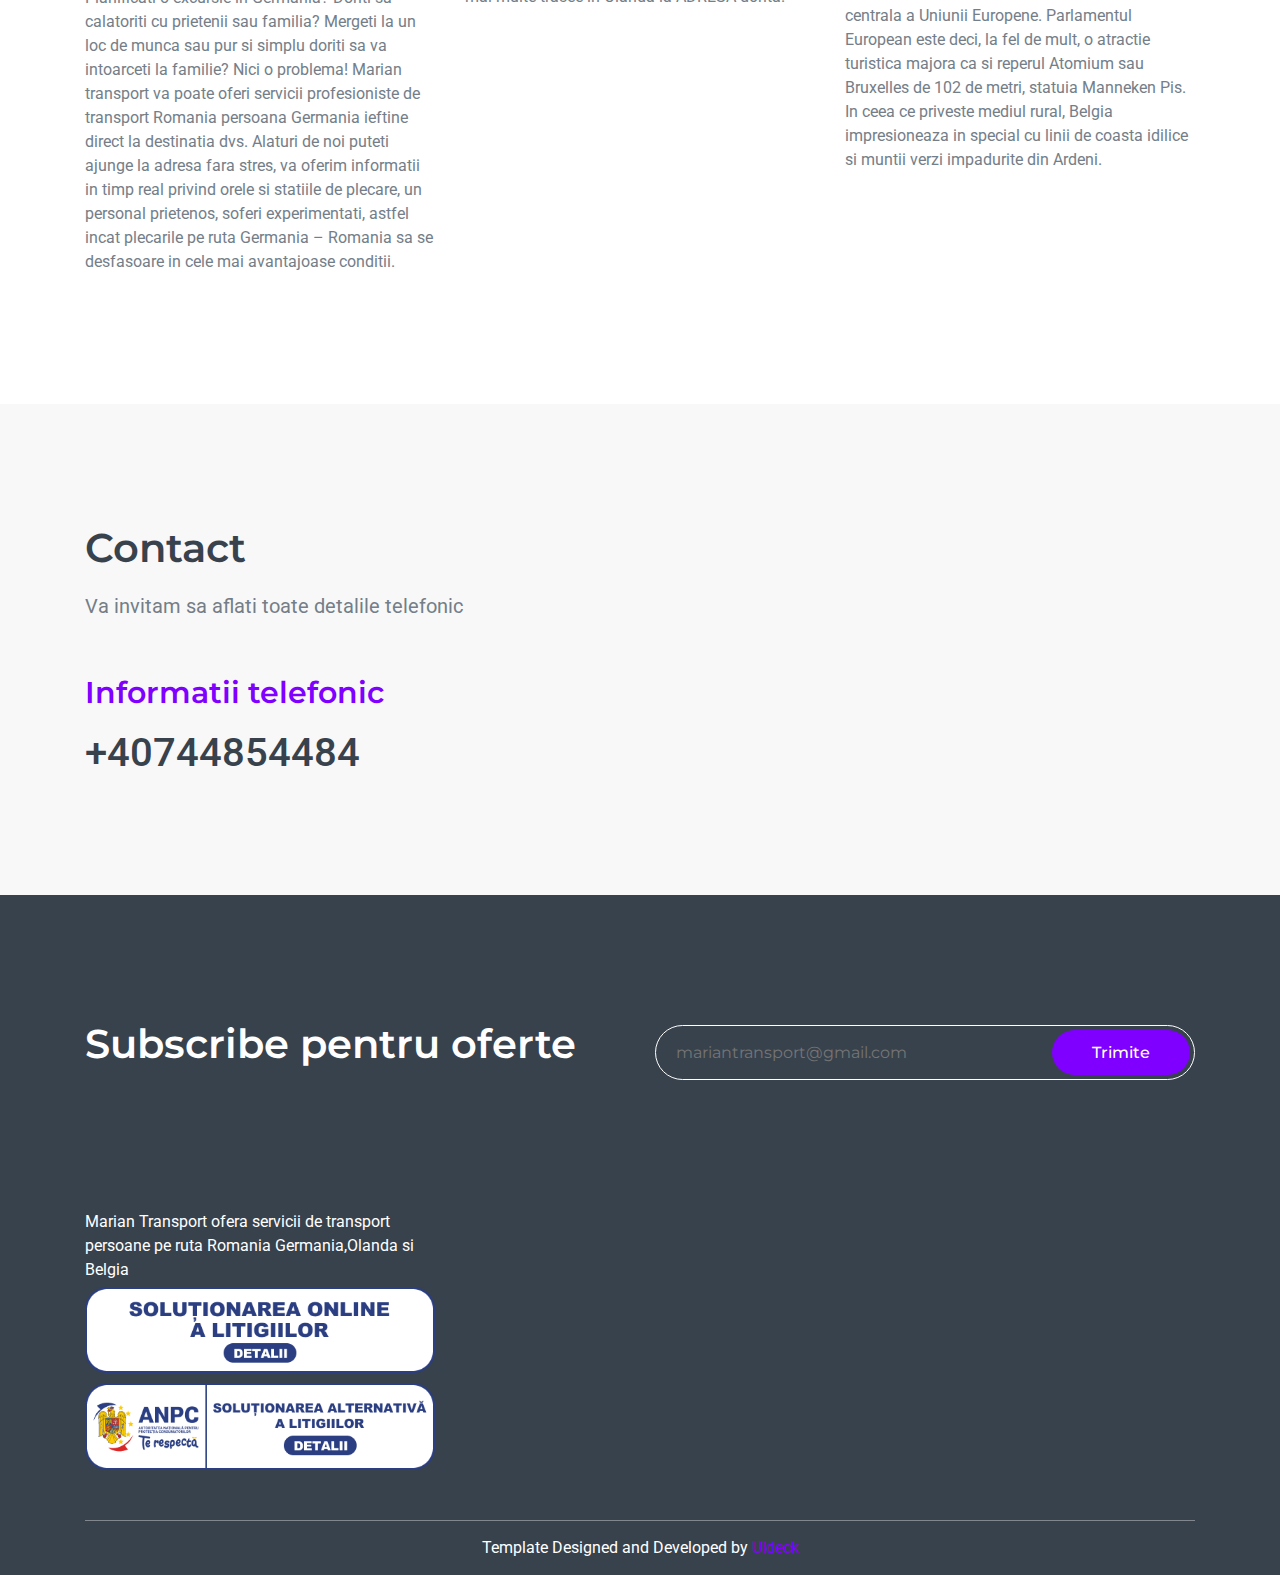
==== commit 00cb6856: "commit all" ====
--- a/index.html
+++ b/index.html
@@ -713,6 +713,16 @@
                   Marian Transport ofera servicii de transport persoane pe ruta
                   Romania Germania,Olanda si Belgia
                 </p>
+                 <a style="padding-top: 5px;"
+                  href="https://ec.europa.eu/consumers/odr/main/index.cfm?event=main.home2.show&lng=RO"
+                >
+                  <img src="assets/images/anpc-sol.png"
+                /></a>
+                <a href="https://anpc.ro/ce-este-sal/">
+                  <img
+                    style="padding-top: 10px"
+                    src="assets/images/anpc-sal.png"
+                /></a>
               </div>
               <!-- footer about -->
             </div>
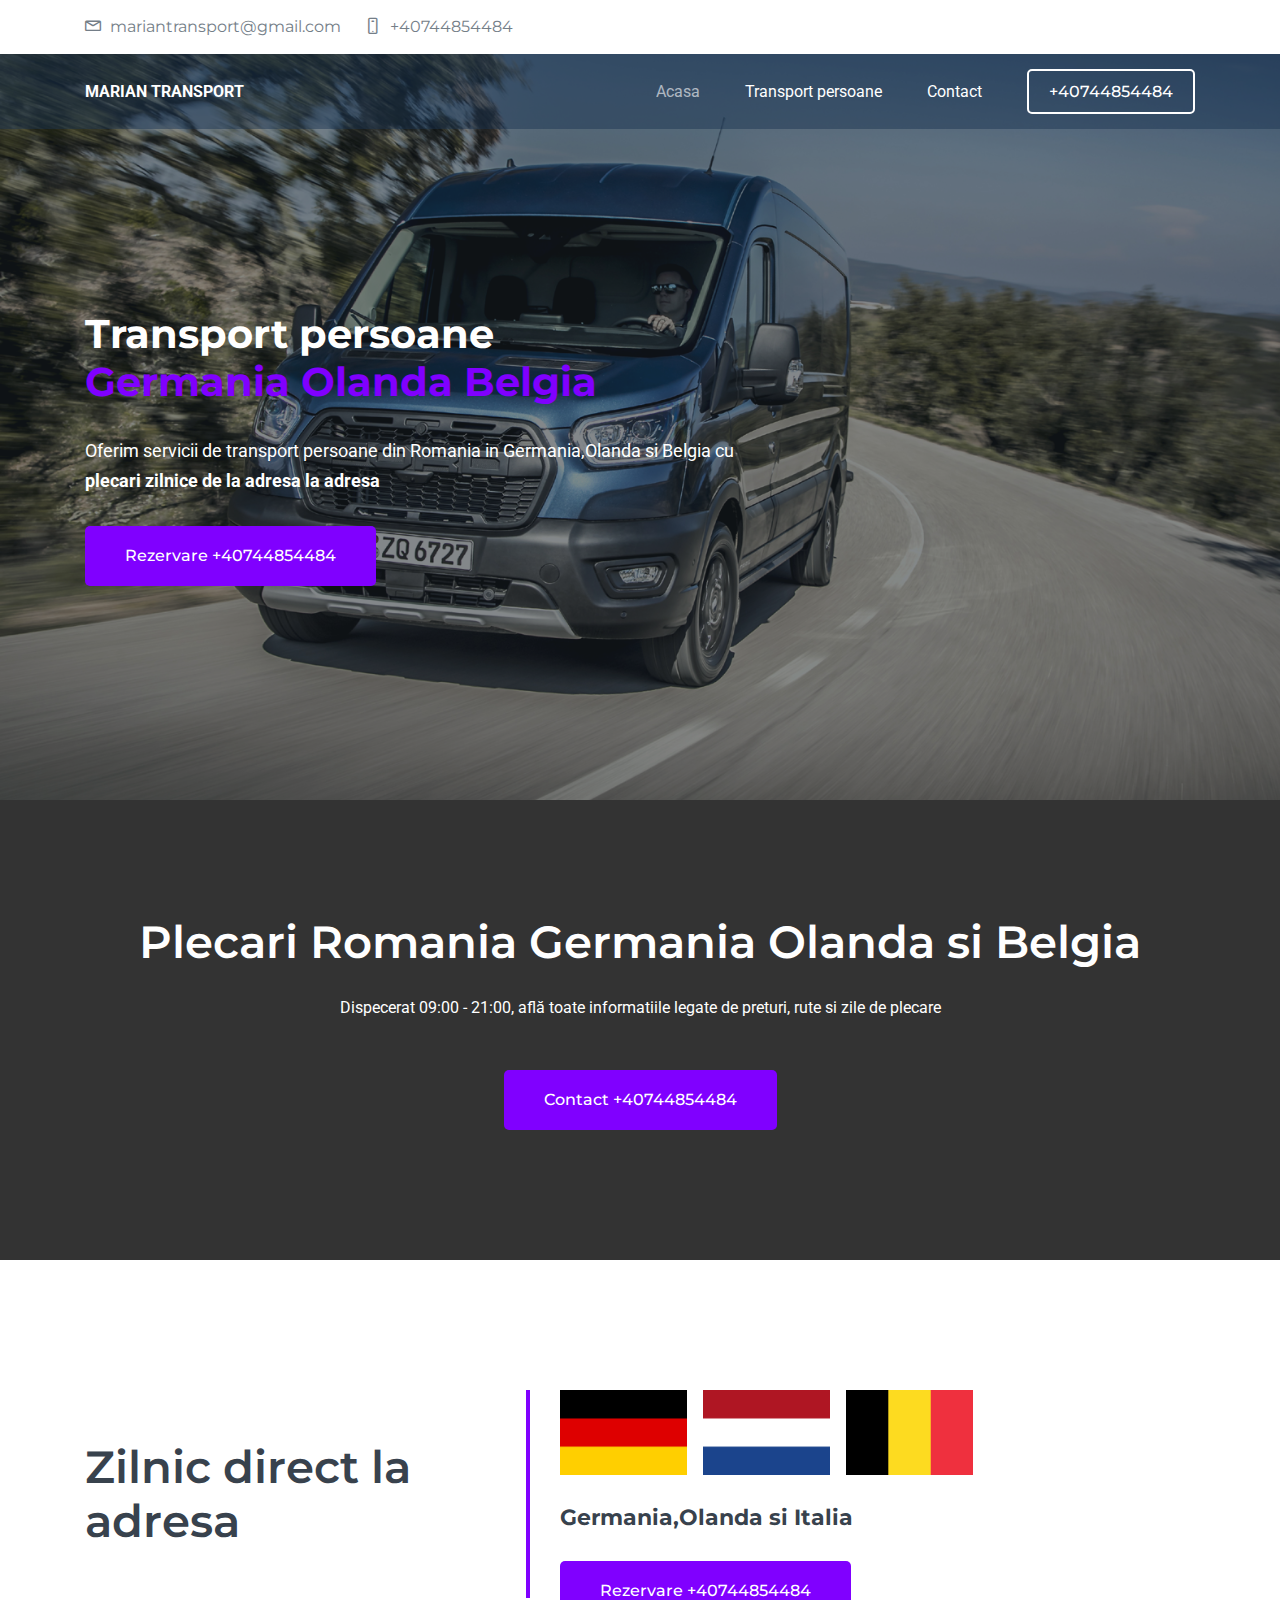
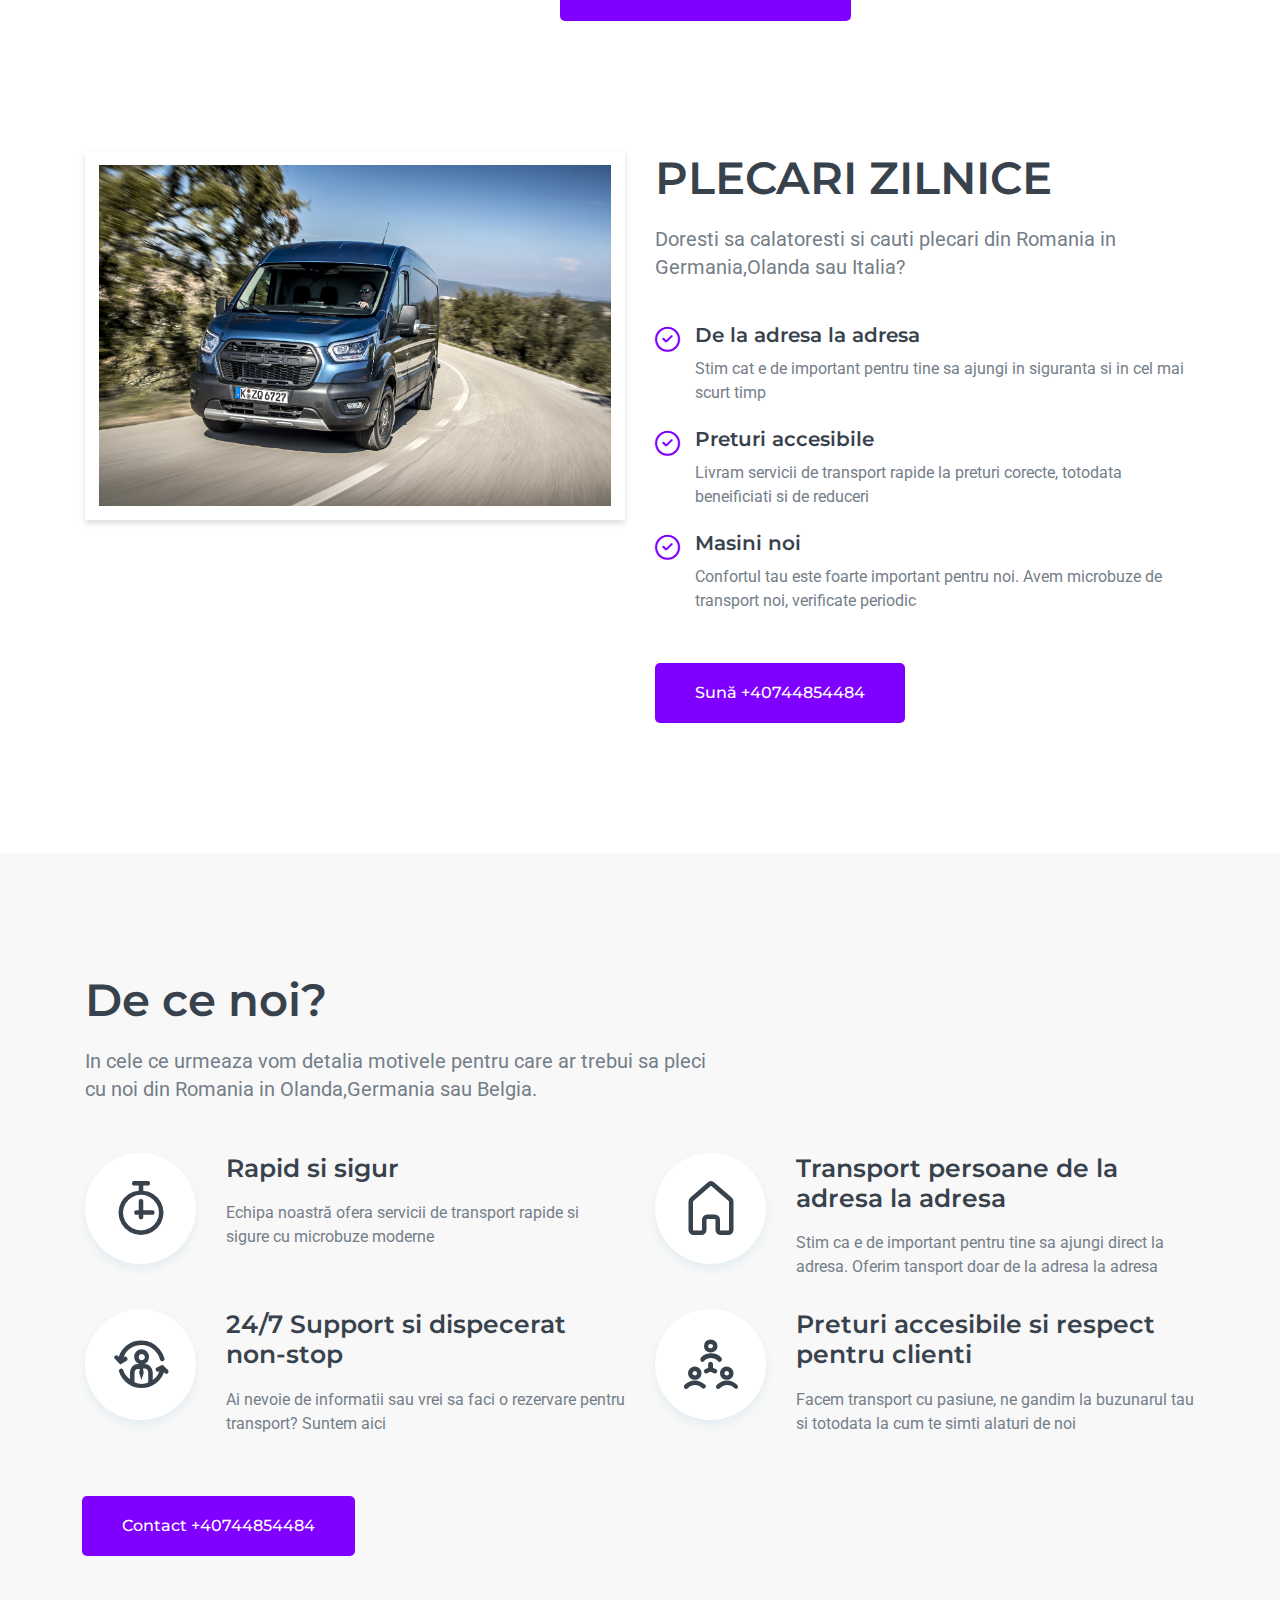
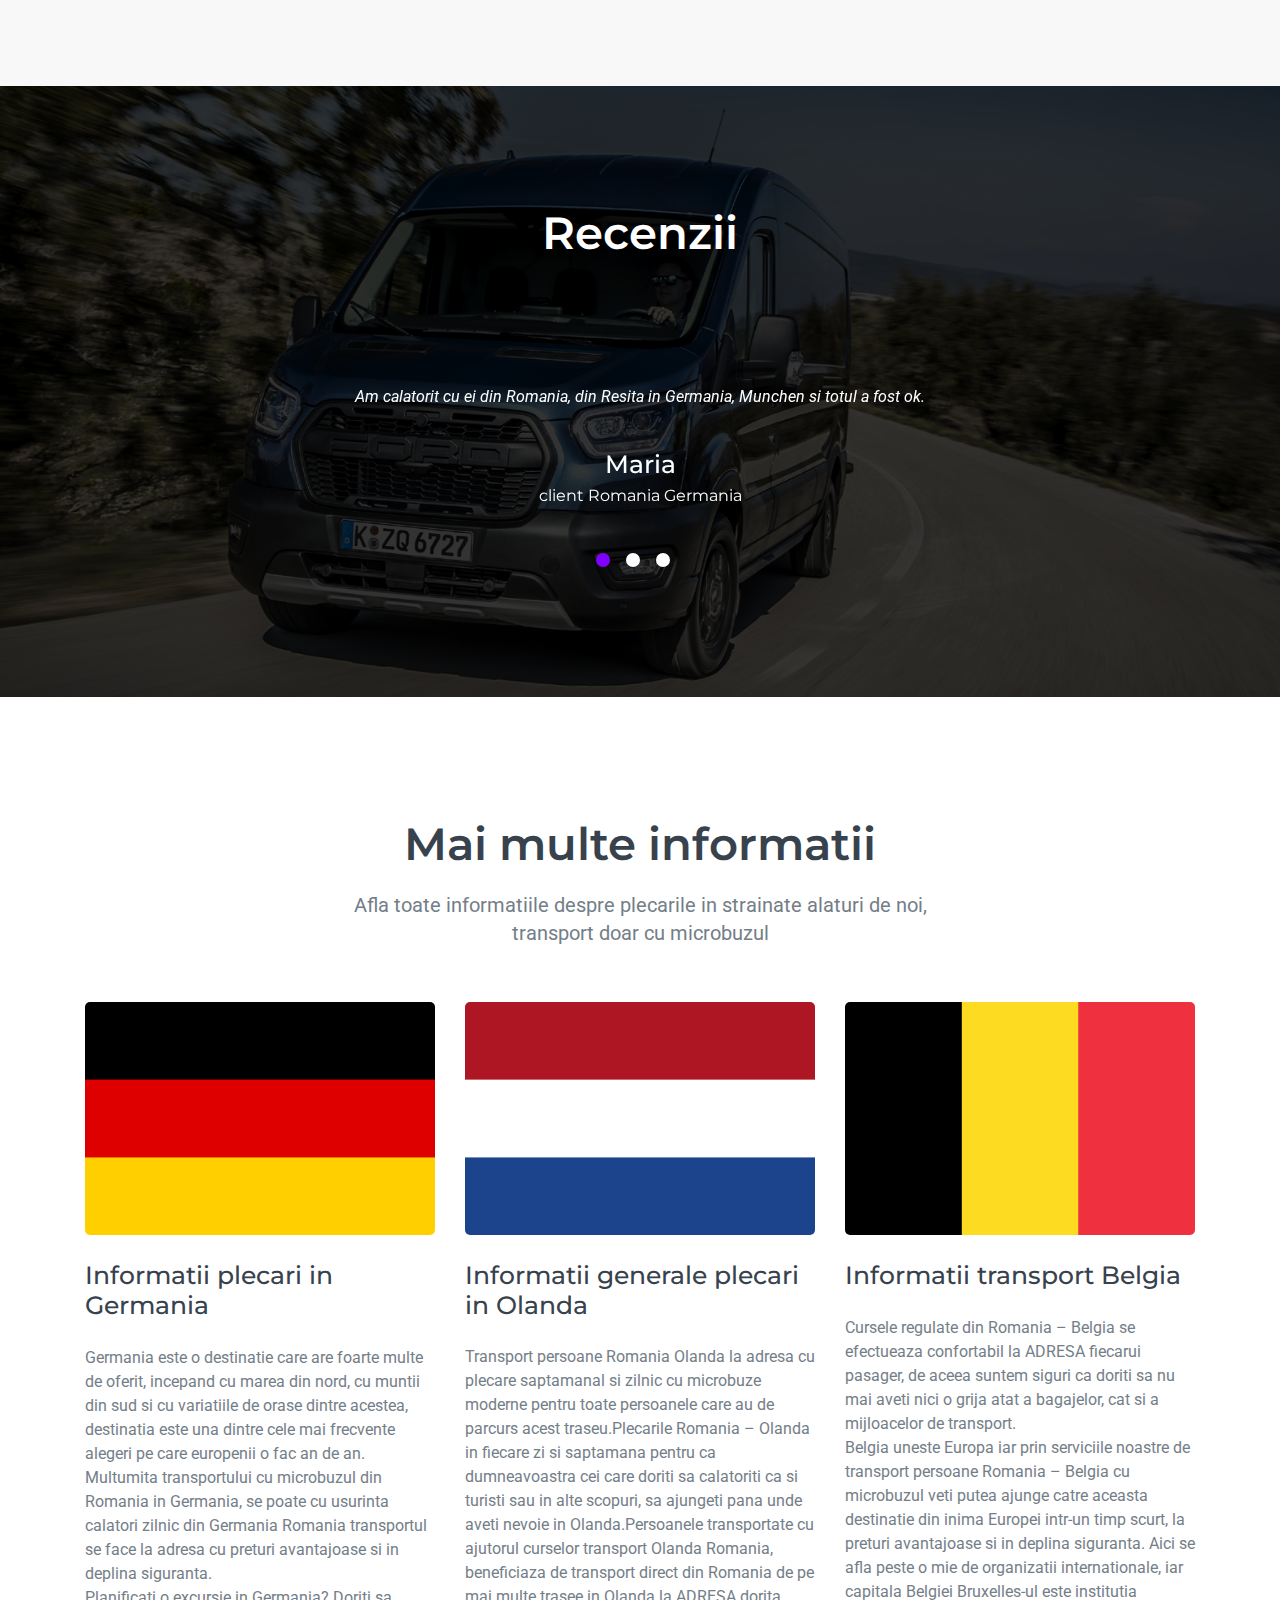
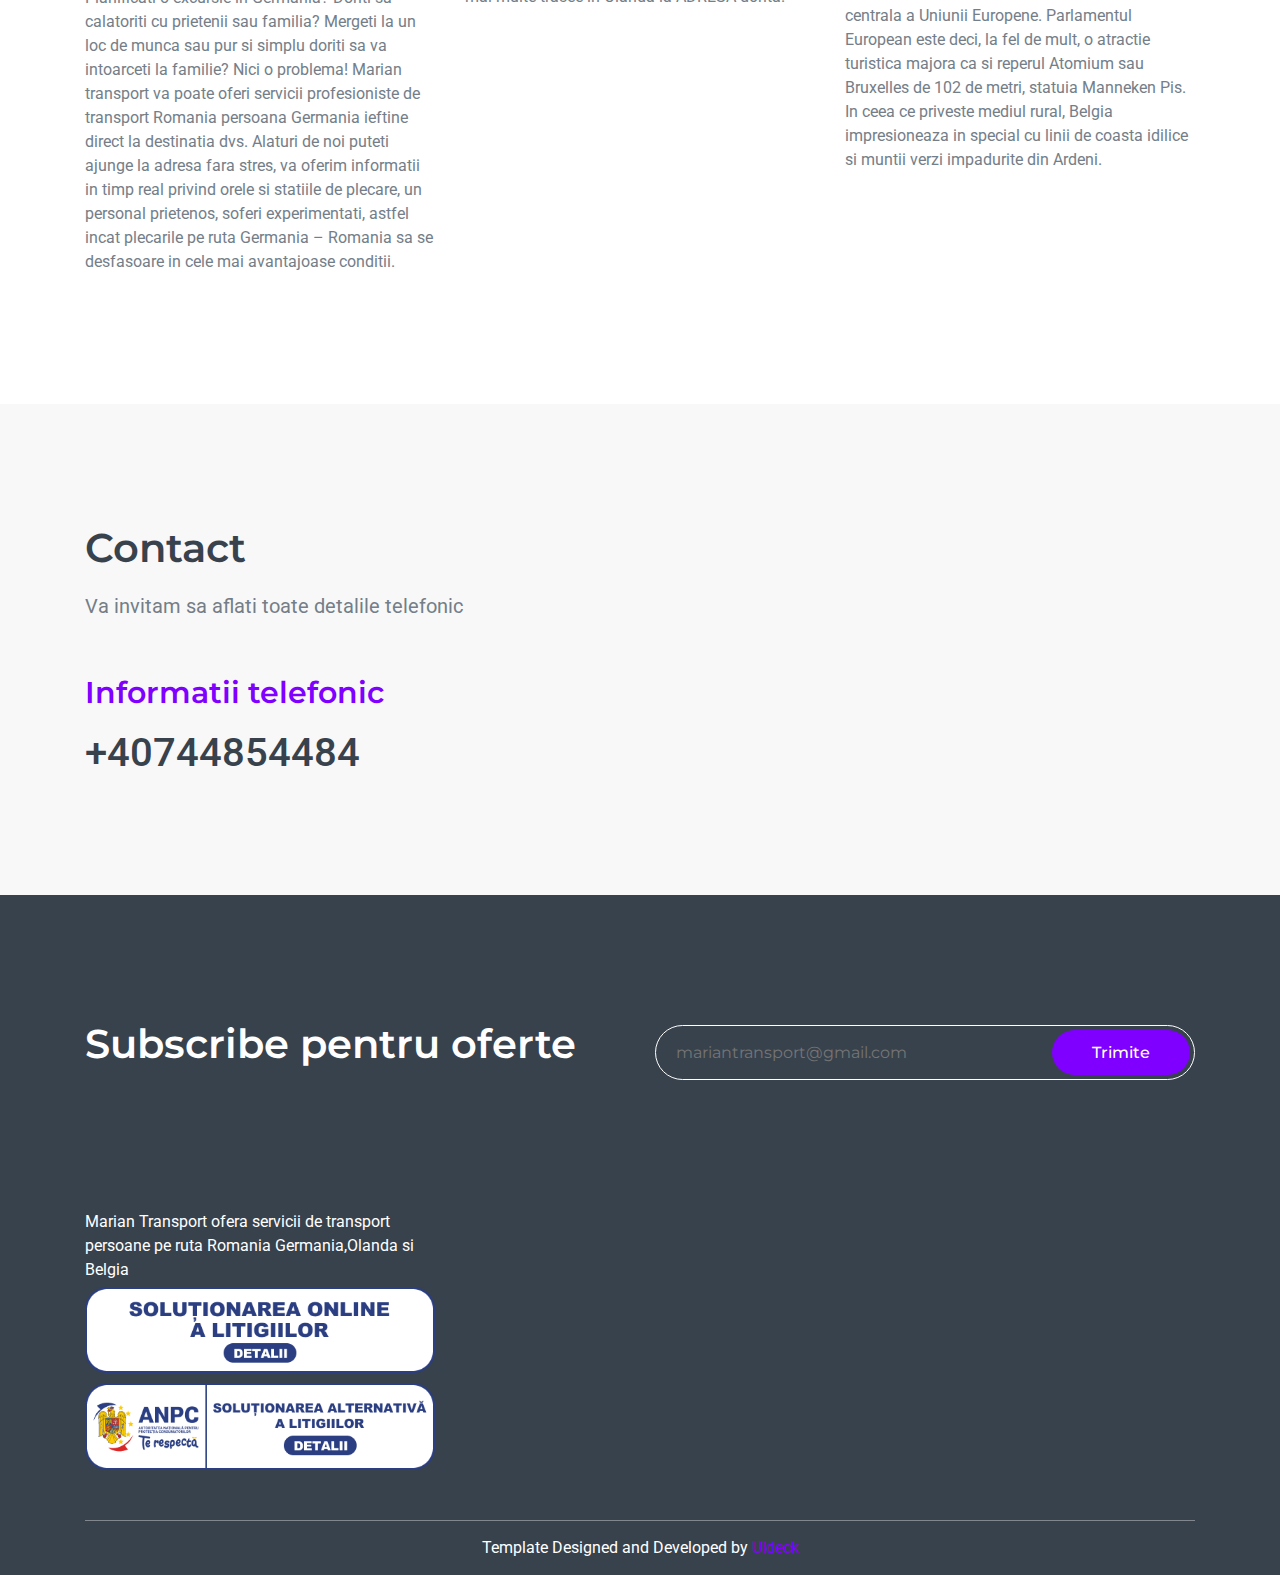
==== commit fc2568b7: "Update index.html" ====
--- a/index.html
+++ b/index.html
@@ -40,7 +40,7 @@
 
     <!-- Website Title -->
     <title>
-      Marian Transport- transport persoane Germania,Olanda si Belgia
+      Marian Transport- transport persoane Germania,Olanda si Italia
     </title>
     <meta name="viewport" content="width=device-width, initial-scale=1" />
 
@@ -265,7 +265,7 @@
                   alt="transport persoane romania belgia si belgia romania"
                 />
                 <div style="margin-top: 30px">
-                  <h4>Germania,Olanda si Belgia</h4>
+                  <h4>Germania,Olanda si Italia</h4>
                   <a href="tel:+40744854484" class="main-btn"
                     >Rezervare +40744854484</a
                   >
@@ -298,7 +298,7 @@
                   <h3 class="title">PLECARI ZILNICE</h3>
                   <p>
                     Doresti sa calatoresti si cauti plecari din Romania in
-                    Germania,Olanda sau Belgia?
+                    Germania,Olanda sau Italia?
                   </p>
                 </div>
                 <!-- section title -->
@@ -816,27 +816,6 @@
         x.parentNode.insertBefore(s, x);
       })();
     </script>
-    <!-- /GetButton.io widget -->
-    <script type="text/javascript">
-      (function () {
-        var options = {
-          whatsapp: "+40744854484", // WhatsApp number
-          call_to_action: "WhatsApp!", // Call to action
-          position: "right", // Position may be 'right' or 'left'
-        };
-        var proto = document.location.protocol,
-          host = "getbutton.io",
-          url = proto + "//static." + host;
-        var s = document.createElement("script");
-        s.type = "text/javascript";
-        s.async = true;
-        s.src = url + "/widget-send-button/js/init.js";
-        s.onload = function () {
-          WhWidgetSendButton.init(host, proto, options);
-        };
-        var x = document.getElementsByTagName("script")[0];
-        x.parentNode.insertBefore(s, x);
-      })();
-    </script>
+    
   </body>
 </html>
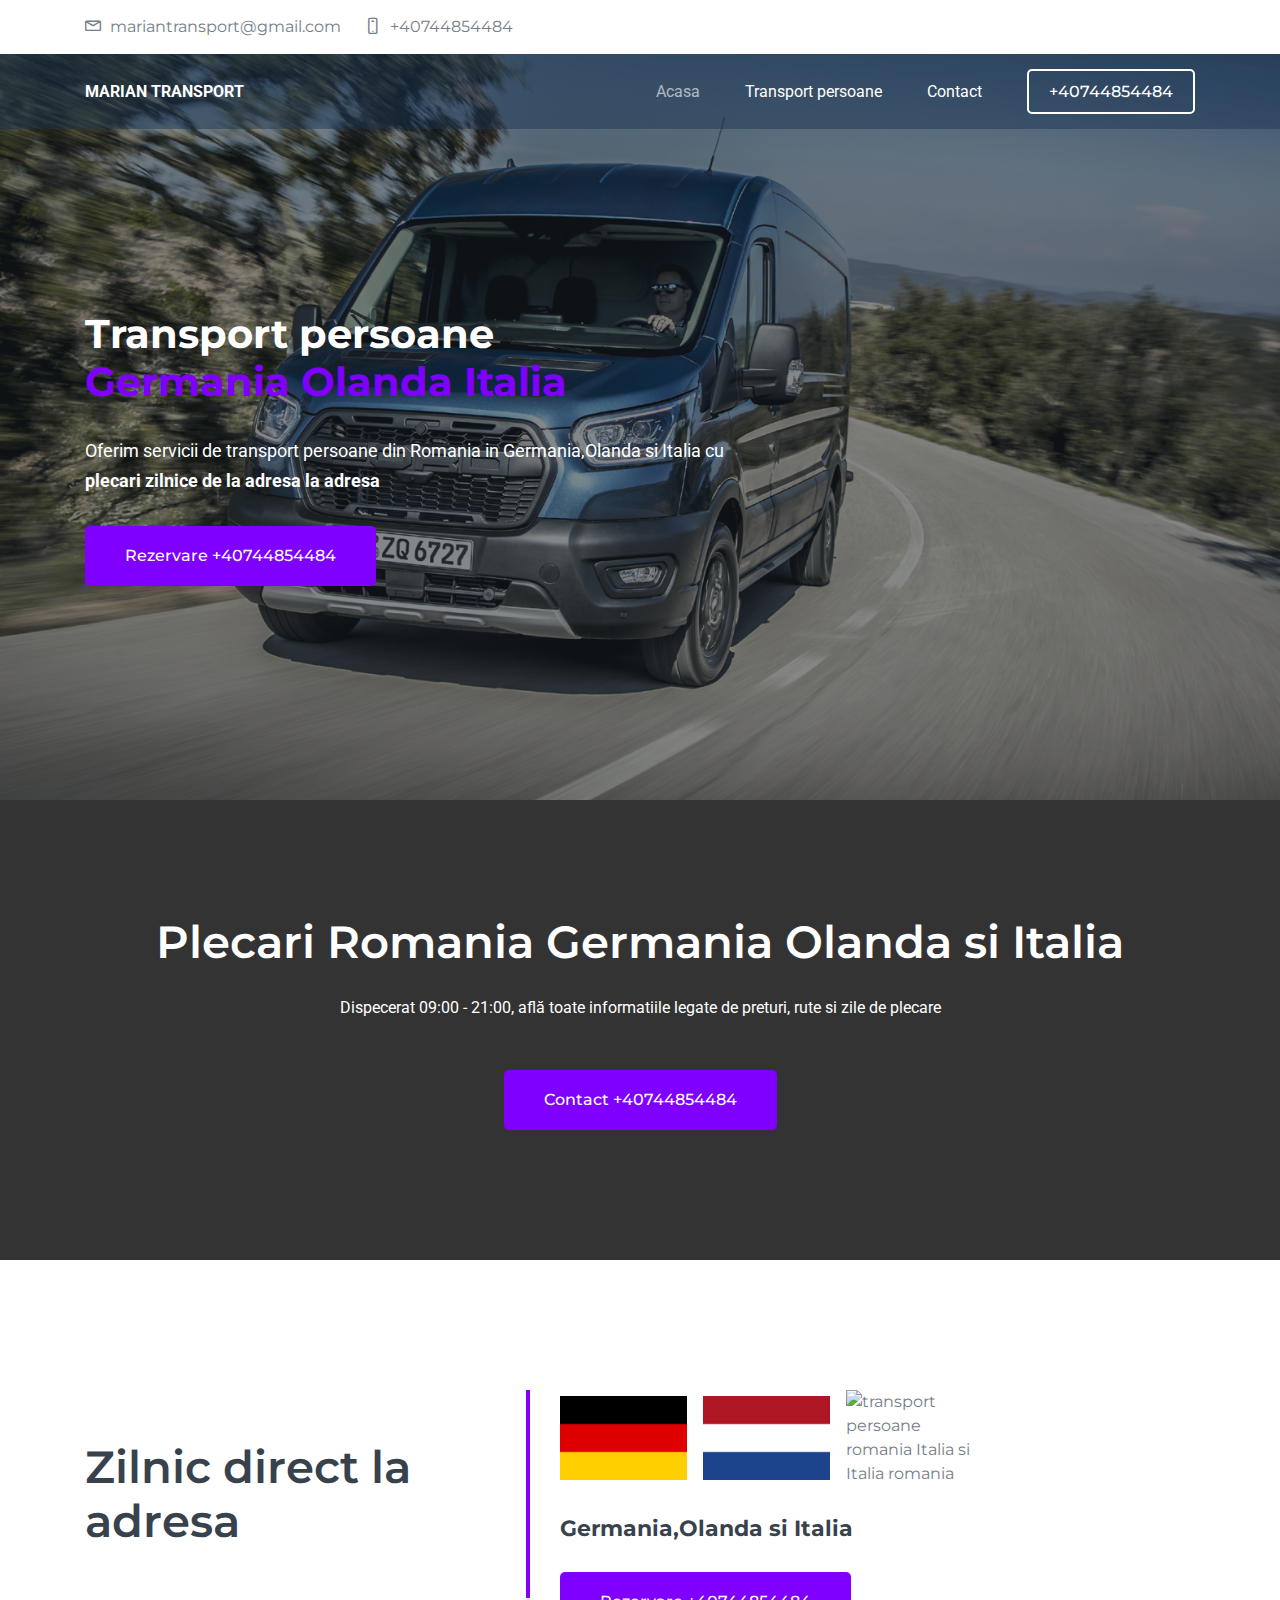
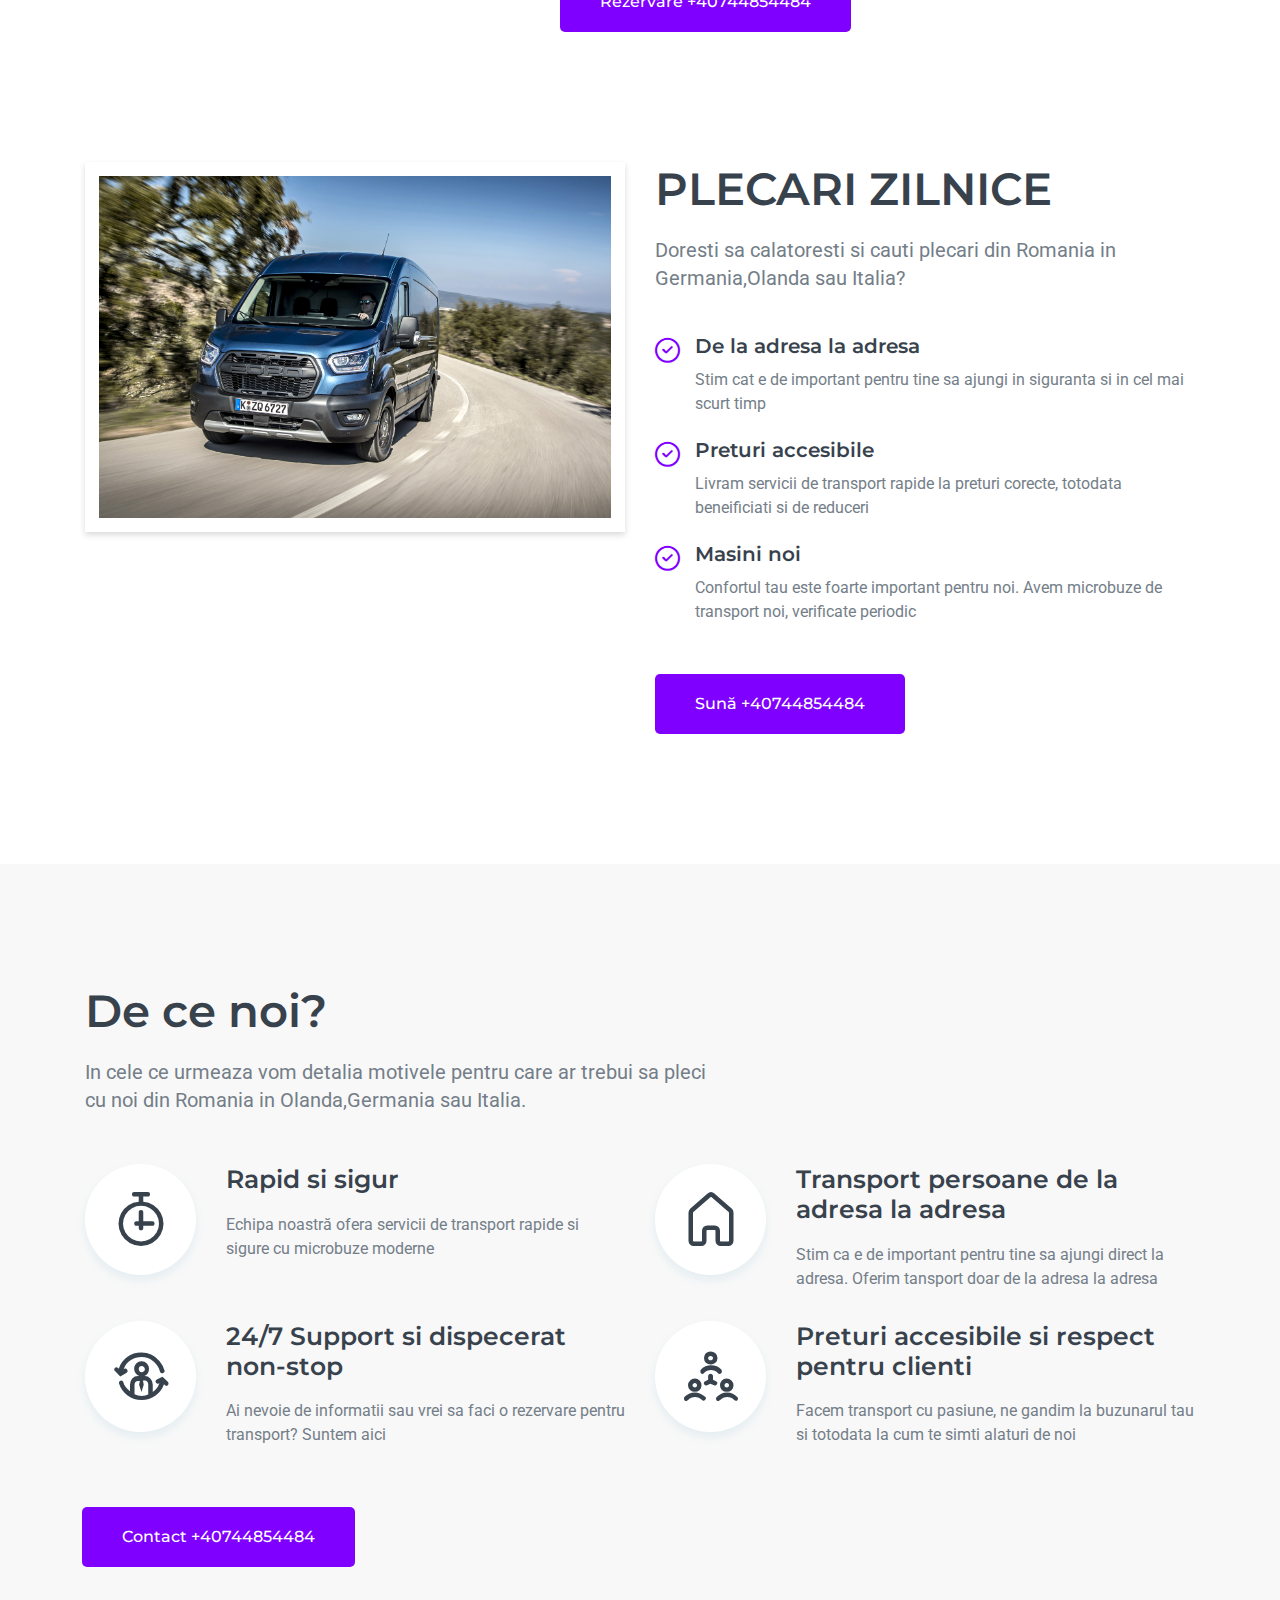
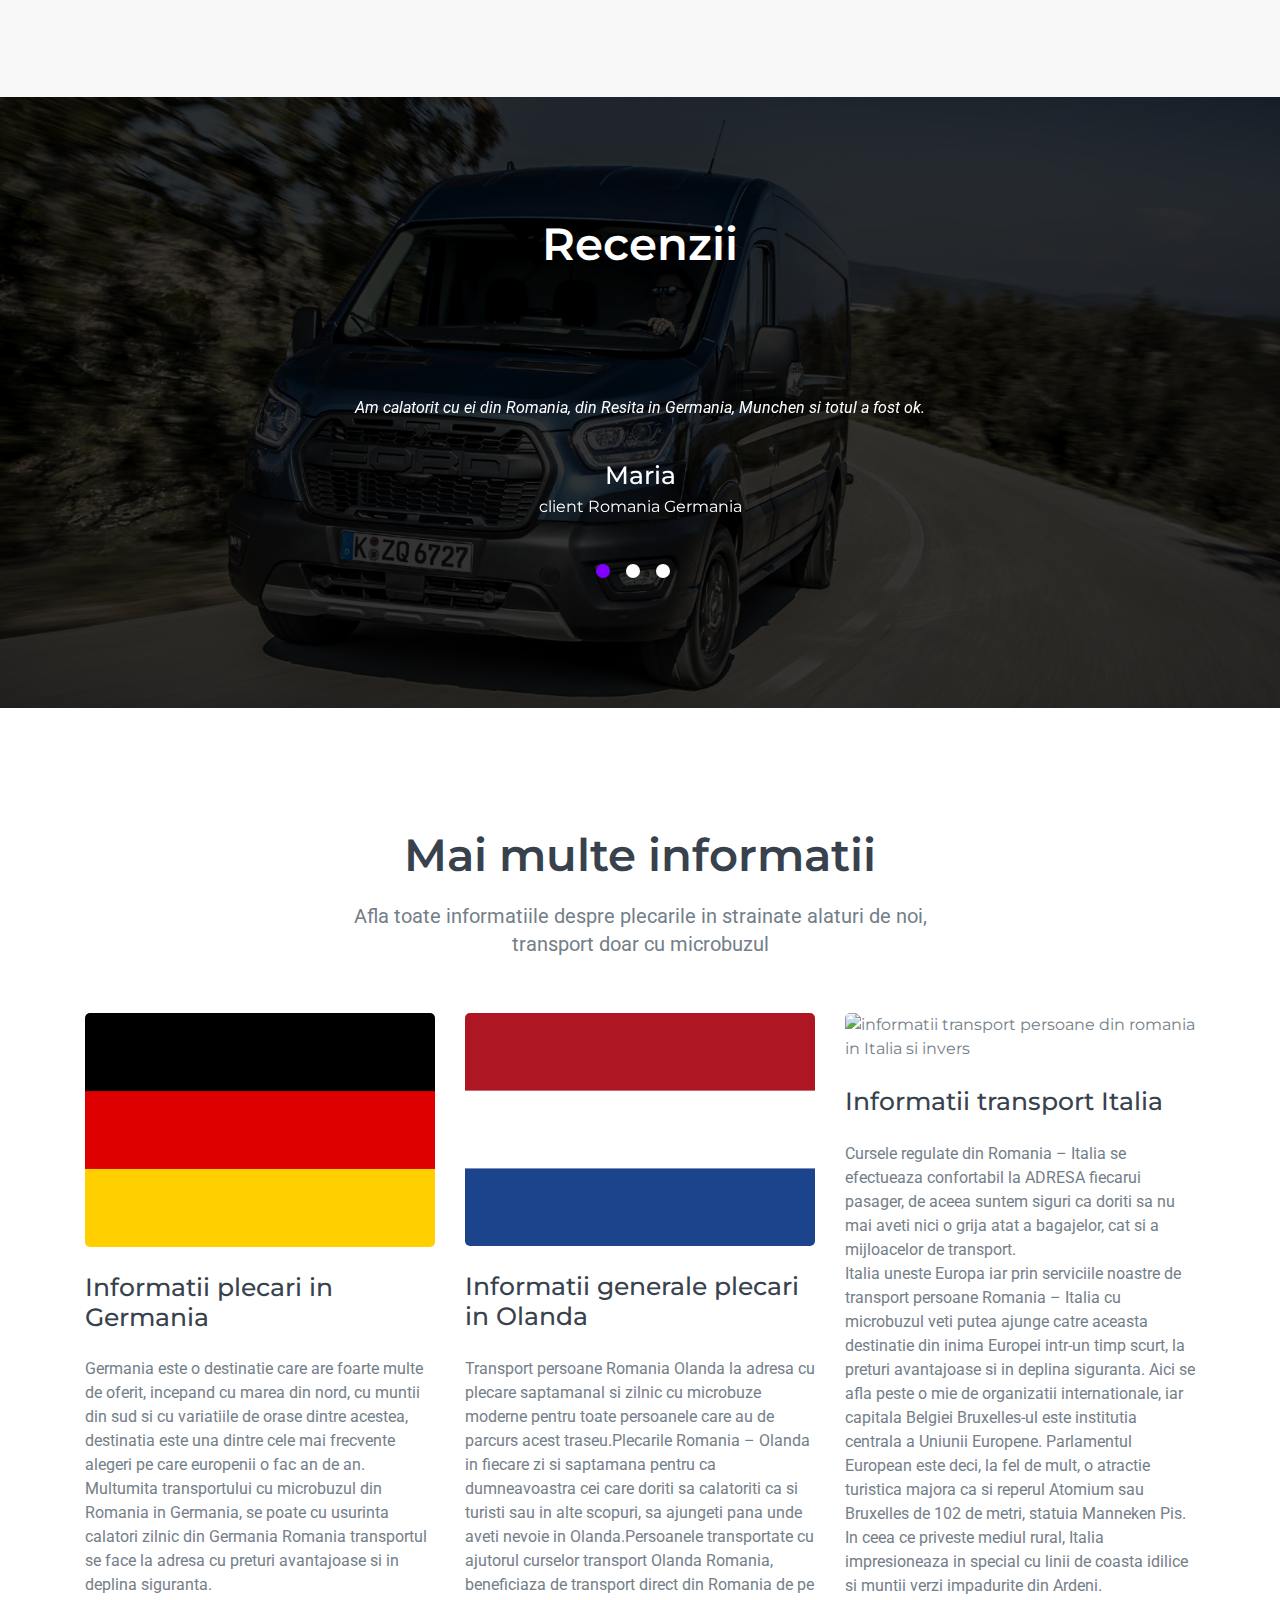
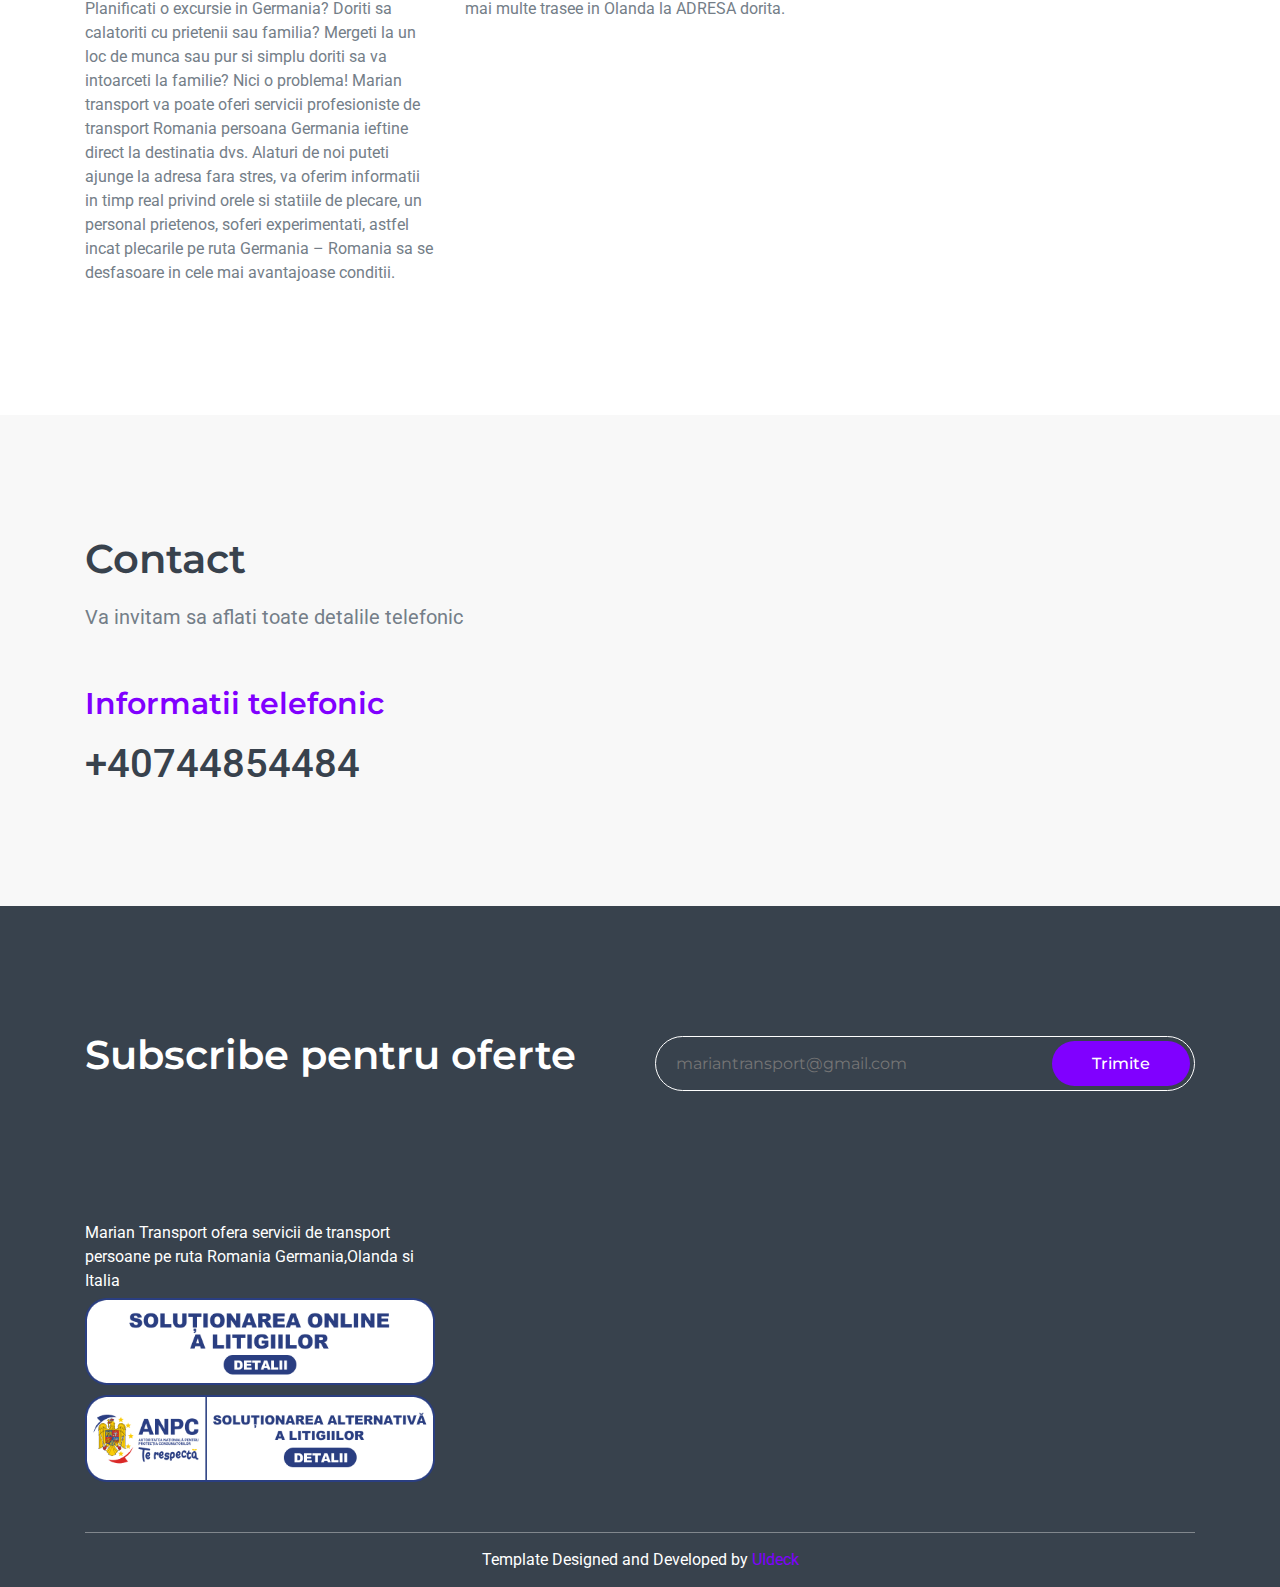
==== commit 9bd87882: "Update index.html" ====
--- a/index.html
+++ b/index.html
@@ -7,12 +7,12 @@
     <meta
       name="description"
       content="Marian transport ofera servicii de transport persoane din Romania in
-      Germania,Olanda si Belgia cu plecari zilnice de la adresa la adresa"
+      Germania,Olanda si Italia cu plecari zilnice de la adresa la adresa"
     />
     <meta name="application-name" content="mariantransport.com" />
     <meta
       name="keywords"
-      content="transport persoane romania germania,transport persoane germania romania,transport persoane germania,transport persoane olanda,transport persoane belgia,plecari romania germania,plecari romania olanda,plecari romania belgia"
+      content="transport persoane romania germania,transport persoane germania romania,transport persoane germania,transport persoane olanda,transport persoane italia,plecari romania germania,plecari romania olanda,plecari romania italia"
     />
     <meta name="creator" content="mariantransport.com" />
     <meta property="og:site_name" content="https://mariantransport.com/" />
@@ -22,13 +22,13 @@
     <!-- website link -->
     <meta
       property="og:title"
-      content="Marian Transport-transport persoane Germania,Olanda si Belgia"
+      content="Marian Transport-transport persoane Germania,Olanda si Italia"
     />
     <!-- title shown in the actual shared post -->
     <meta
       property="og:description"
       content="Marian Transport ofera servicii de transport persoane din Romania in
-      Germania,Olanda si Belgia cu plecari zilnice de la adresa la adresa"
+      Germania,Olanda si Italia cu plecari zilnice de la adresa la adresa"
     />
     <meta
       property="og:image"
@@ -185,11 +185,11 @@
                   data-delay="0.2s"
                 >
                   Transport persoane
-                  <span style="color: #8000ff">Germania Olanda Belgia</span>
+                  <span style="color: #8000ff">Germania Olanda Italia</span>
                 </h1>
                 <p data-animation="fadeInUp" data-delay="0.7s">
                   Oferim servicii de transport persoane din Romania in
-                  Germania,Olanda si Belgia cu
+                  Germania,Olanda si Italia cu
                   <span style="font-weight: bold">
                     plecari zilnice de la adresa la adresa</span
                   >
@@ -220,7 +220,7 @@
           <div class="col-lg-12">
             <div class="call_action_content text-center">
               <h3 class="action_title">
-                Plecari Romania Germania Olanda si Belgia
+                Plecari Romania Germania Olanda si Italia
               </h3>
               <p>
                 Dispecerat 09:00 - 21:00, află toate informatiile legate de
@@ -260,9 +260,9 @@
                   alt="transport persoane romania olanda si olanda romania"
                 />
                 <img
-                  src="assets/images/belgia.png"
+                  src="assets/images/Italia.png"
                   style="max-width: 20%; margin-left: 12px"
-                  alt="transport persoane romania belgia si belgia romania"
+                  alt="transport persoane romania Italia si Italia romania"
                 />
                 <div style="margin-top: 30px">
                   <h4>Germania,Olanda si Italia</h4>
@@ -369,7 +369,7 @@
               <h3 class="title">De ce noi?</h3>
               <p>
                 In cele ce urmeaza vom detalia motivele pentru care ar trebui sa
-                pleci cu noi din Romania in Olanda,Germania sau Belgia.
+                pleci cu noi din Romania in Olanda,Germania sau Italia.
               </p>
             </div>
             <!-- section title -->
@@ -616,22 +616,22 @@
             <div class="single_blog mt-30">
               <div class="blg_image">
                 <img
-                  src="assets/images/belgia.png"
-                  alt="informatii transport persoane din romania in belgia si invers"
+                  src="assets/images/Italia.png"
+                  alt="informatii transport persoane din romania in Italia si invers"
                 />
               </div>
               <div class="blg_content">
                 <h4 class="blog_title">
-                  <a>Informatii transport Belgia</a>
+                  <a>Informatii transport Italia</a>
                 </h4>
                 <p>
-                  Cursele regulate din Romania – Belgia se efectueaza
+                  Cursele regulate din Romania – Italia se efectueaza
                   confortabil la ADRESA fiecarui pasager, de aceea suntem siguri
                   ca doriti sa nu mai aveti nici o grija atat a bagajelor, cat
                   si a mijloacelor de transport.
                   <br />
-                  Belgia uneste Europa iar prin serviciile noastre de transport
-                  persoane Romania – Belgia cu microbuzul veti putea ajunge
+                  Italia uneste Europa iar prin serviciile noastre de transport
+                  persoane Romania – Italia cu microbuzul veti putea ajunge
                   catre aceasta destinatie din inima Europei intr-un timp scurt,
                   la preturi avantajoase si in deplina siguranta. Aici se afla
                   peste o mie de organizatii internationale, iar capitala
@@ -639,7 +639,7 @@
                   Europene. Parlamentul European este deci, la fel de mult, o
                   atractie turistica majora ca si reperul Atomium sau Bruxelles
                   de 102 de metri, statuia Manneken Pis. In ceea ce priveste
-                  mediul rural, Belgia impresioneaza in special cu linii de
+                  mediul rural, Italia impresioneaza in special cu linii de
                   coasta idilice si muntii verzi impadurite din Ardeni.
                 </p>
               </div>
@@ -711,7 +711,7 @@
               <div class="footer_about mt-50">
                 <p>
                   Marian Transport ofera servicii de transport persoane pe ruta
-                  Romania Germania,Olanda si Belgia
+                  Romania Germania,Olanda si Italia
                 </p>
                  <a style="padding-top: 5px;"
                   href="https://ec.europa.eu/consumers/odr/main/index.cfm?event=main.home2.show&lng=RO"
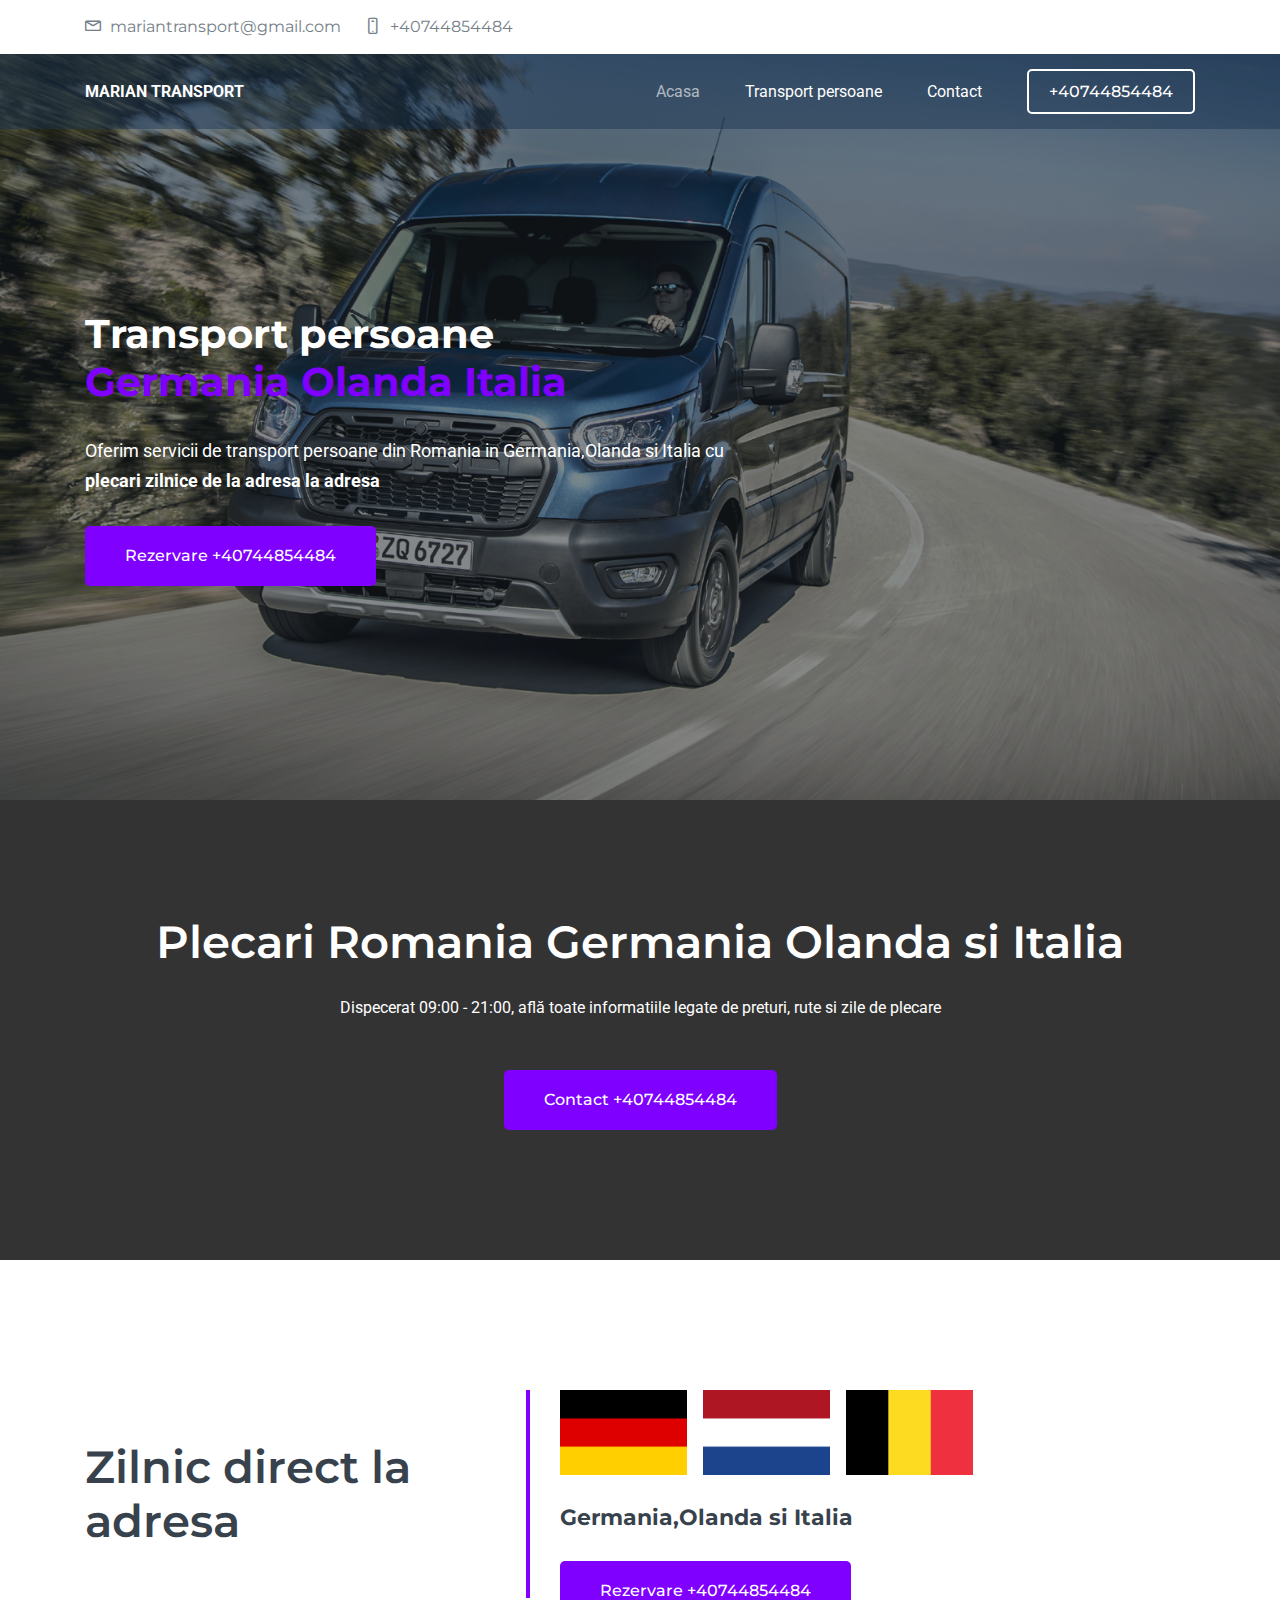
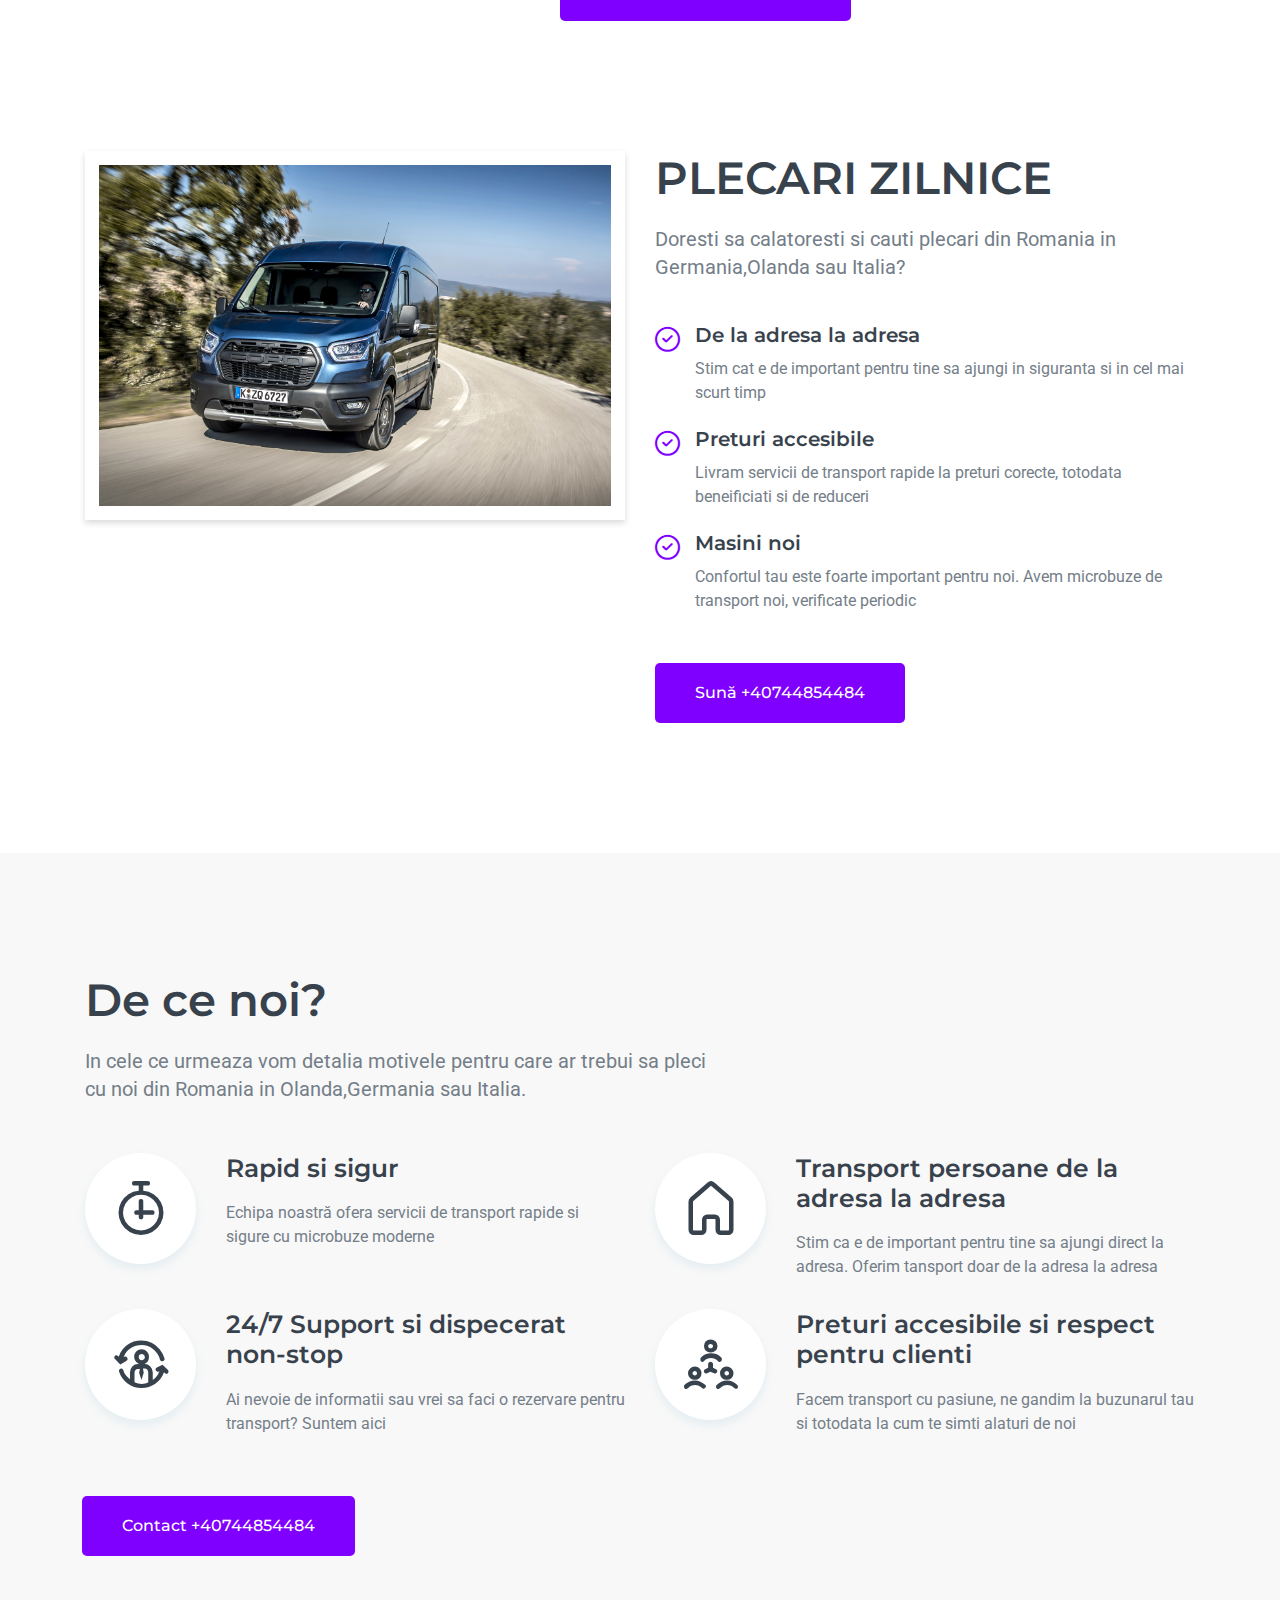
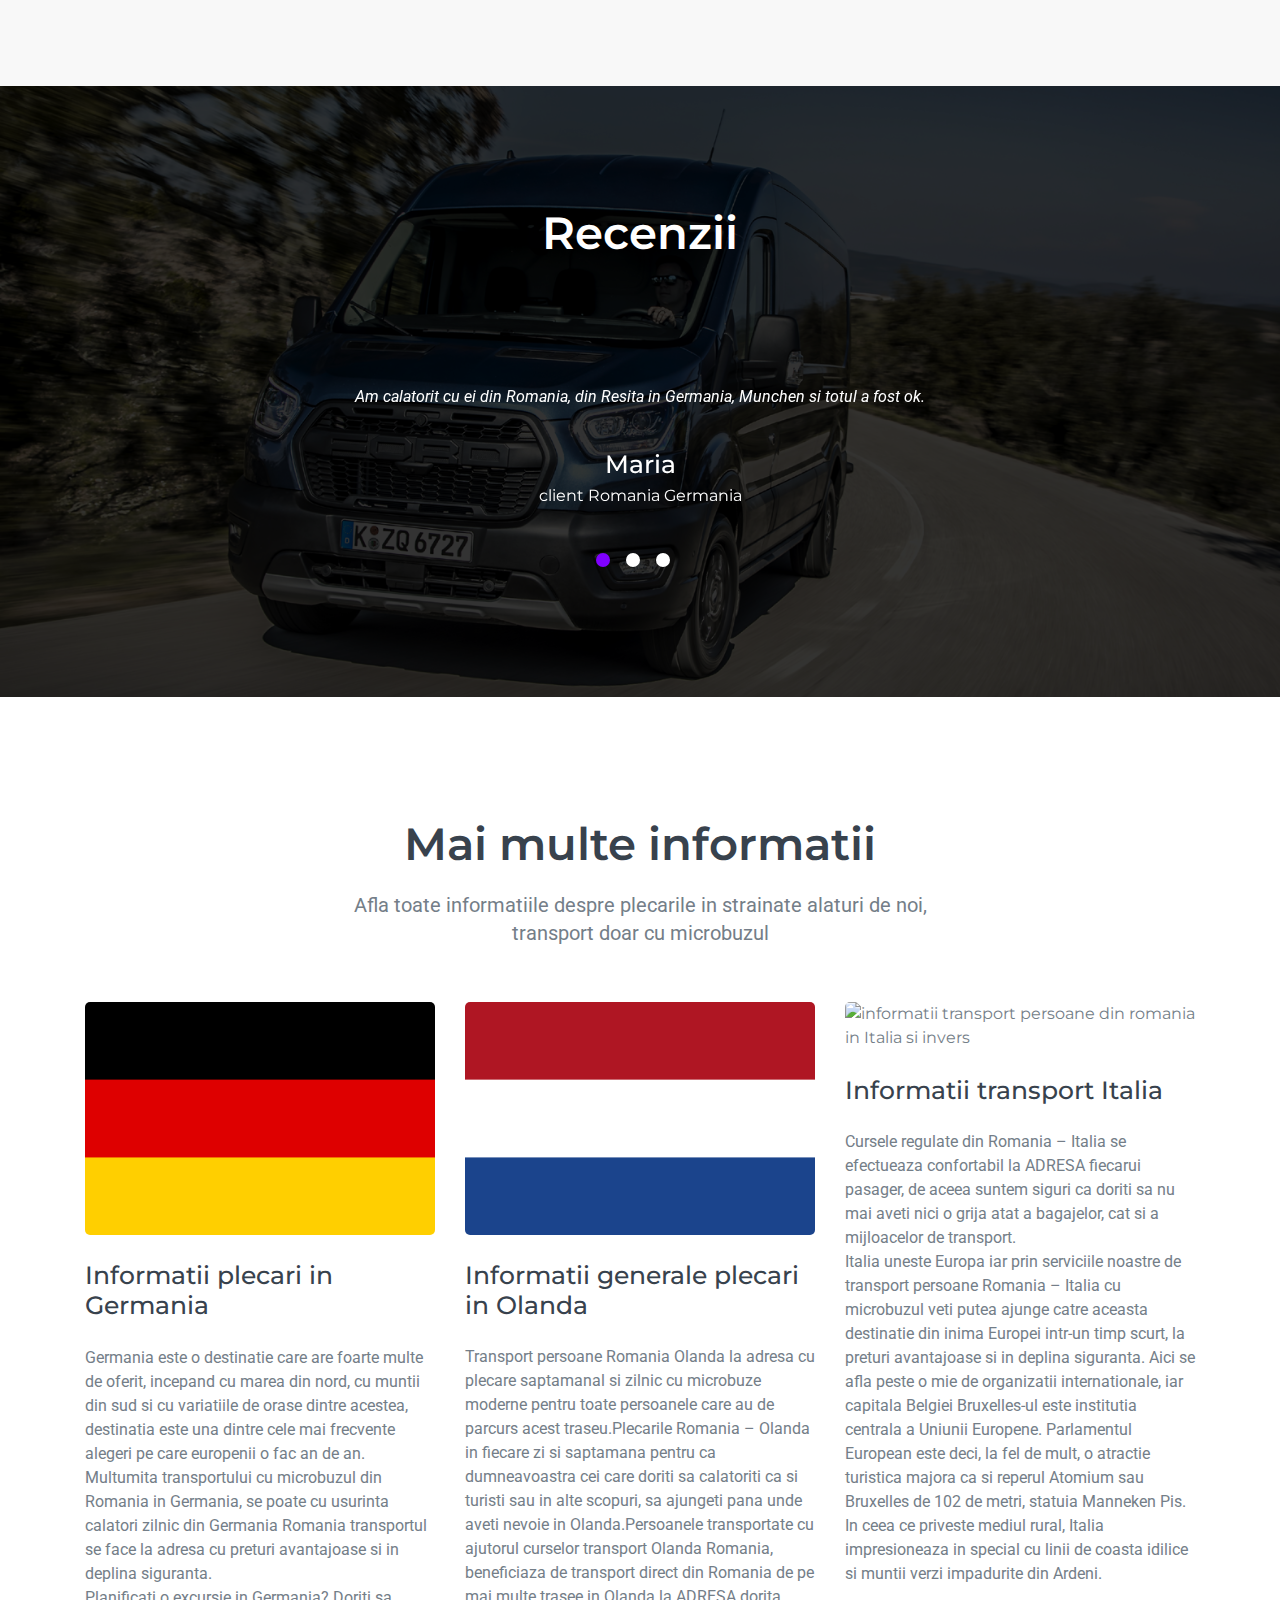
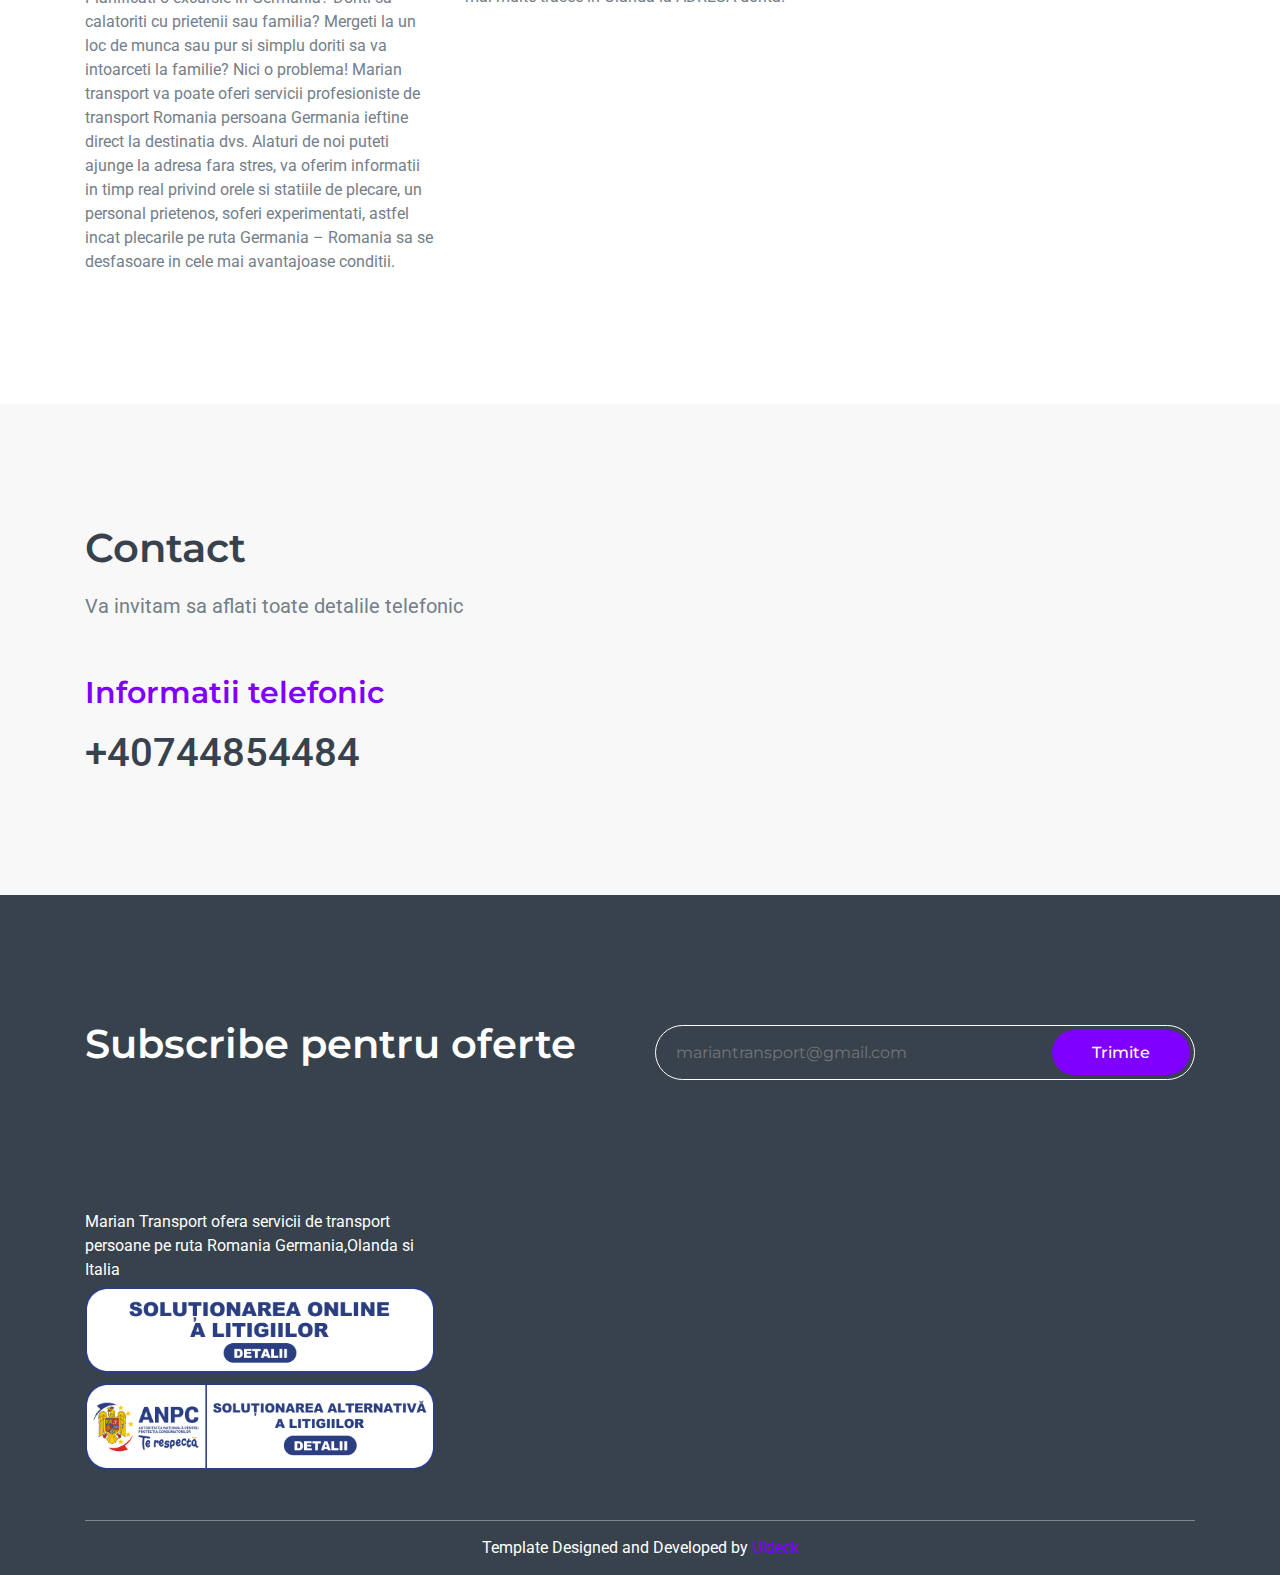
==== commit c8445956: "Update index.html" ====
--- a/index.html
+++ b/index.html
@@ -260,7 +260,7 @@
                   alt="transport persoane romania olanda si olanda romania"
                 />
                 <img
-                  src="assets/images/Italia.png"
+                  src="assets/images/belgia.png"
                   style="max-width: 20%; margin-left: 12px"
                   alt="transport persoane romania Italia si Italia romania"
                 />
